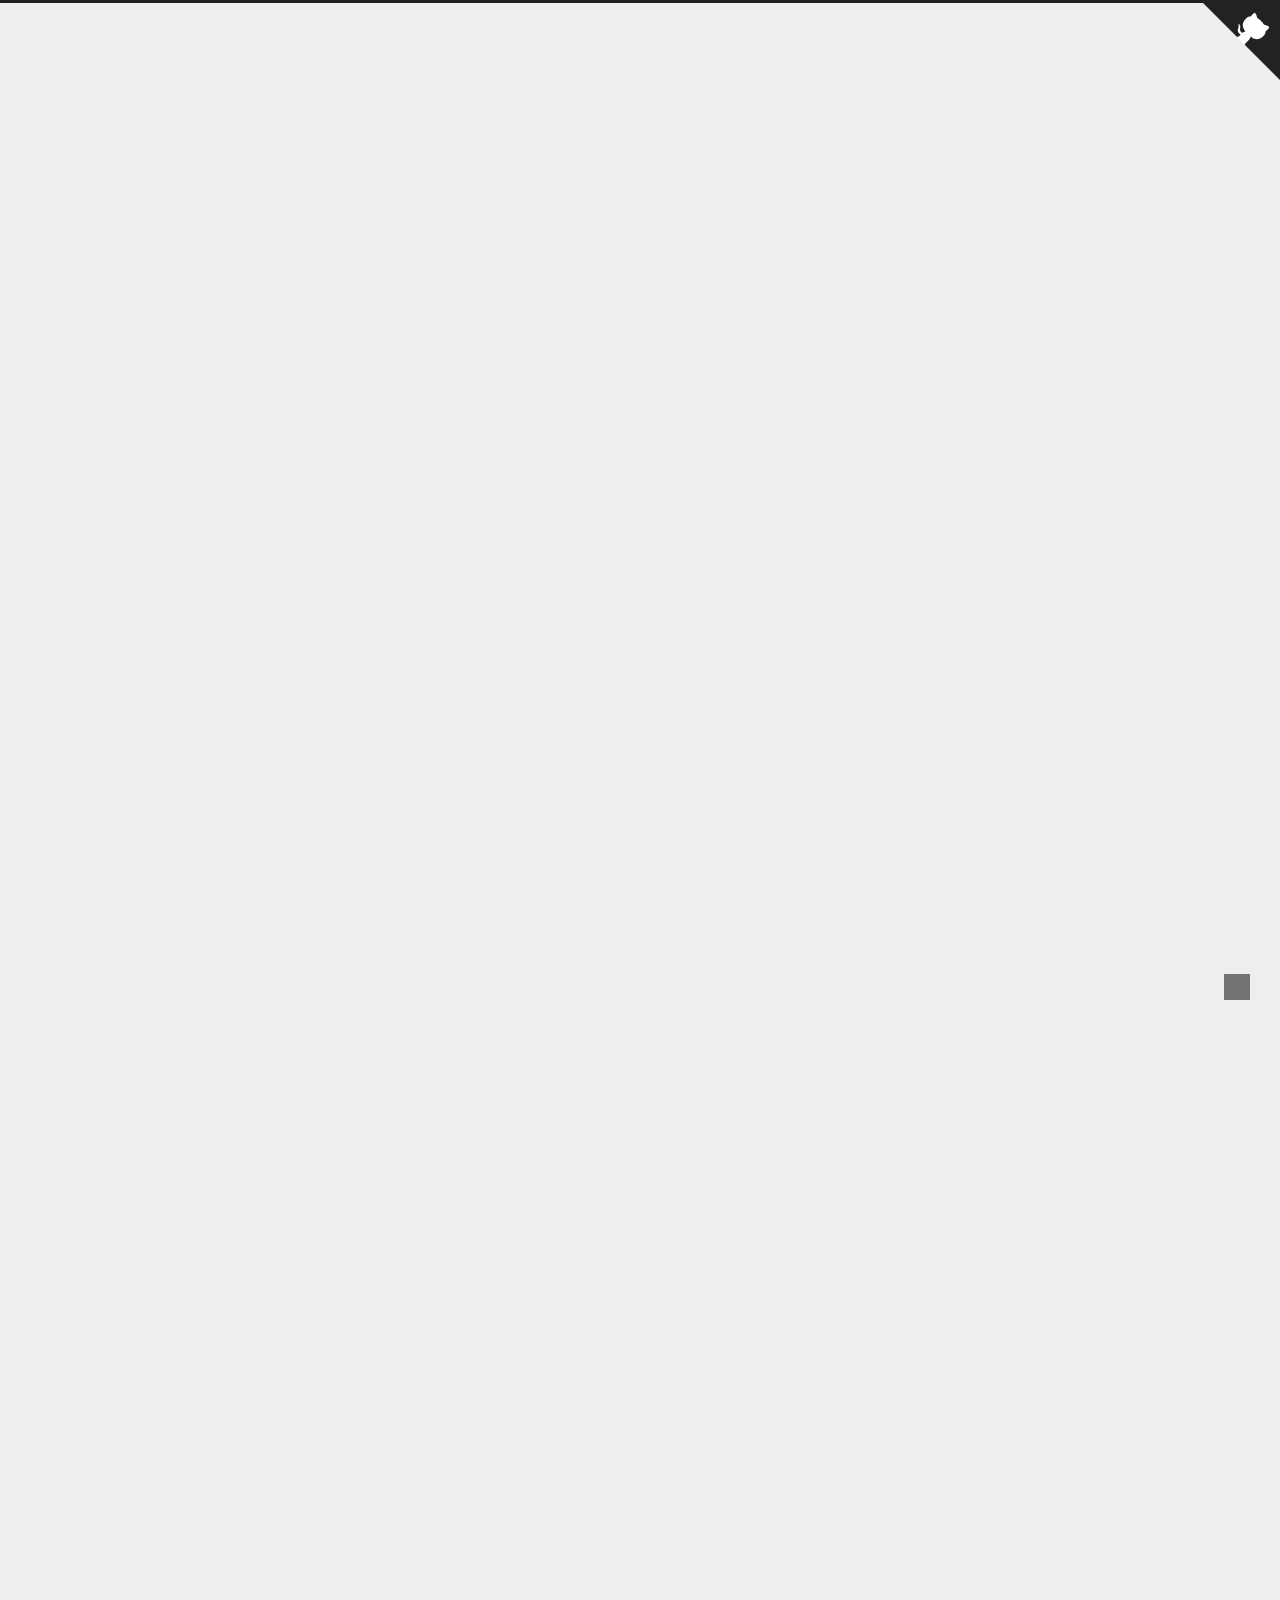
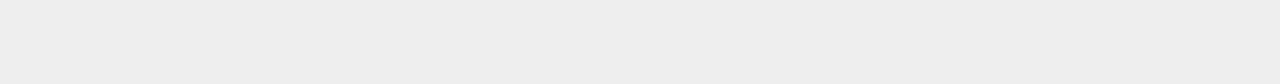
==== about/index.html @ 3e545fea "Site updated: 2023-10-02 14:33:37" ====
<!DOCTYPE html>
<html lang="zh-CN">
<head>
  <meta charset="UTF-8">
<meta name="viewport" content="width=device-width">
<meta name="theme-color" content="#222"><meta name="generator" content="Hexo 6.3.0">

  <link rel="apple-touch-icon" sizes="180x180" href="/images/apple-touch-icon-next.png">
  <link rel="icon" type="image/png" sizes="32x32" href="/images/favicon-32x32-next.png">
  <link rel="icon" type="image/png" sizes="16x16" href="/images/favicon-16x16-next.png">
  <link rel="mask-icon" href="/images/logo.svg" color="#222">

<link rel="stylesheet" href="/css/main.css">



<link rel="stylesheet" href="https://cdnjs.cloudflare.com/ajax/libs/font-awesome/6.4.0/css/all.min.css" integrity="sha256-HtsXJanqjKTc8vVQjO4YMhiqFoXkfBsjBWcX91T1jr8=" crossorigin="anonymous">
  <link rel="stylesheet" href="https://cdnjs.cloudflare.com/ajax/libs/animate.css/3.1.1/animate.min.css" integrity="sha256-PR7ttpcvz8qrF57fur/yAx1qXMFJeJFiA6pSzWi0OIE=" crossorigin="anonymous">

<script class="next-config" data-name="main" type="application/json">{"hostname":"example.com","root":"/","images":"/images","scheme":"Gemini","darkmode":false,"version":"8.18.1","exturl":false,"sidebar":{"position":"left","display":"post","padding":18,"offset":12},"copycode":{"enable":false,"style":null},"fold":{"enable":false,"height":500},"bookmark":{"enable":false,"color":"#222","save":"auto"},"mediumzoom":false,"lazyload":false,"pangu":false,"comments":{"style":"tabs","active":null,"storage":true,"lazyload":false,"nav":null},"stickytabs":false,"motion":{"enable":true,"async":false,"transition":{"menu_item":"fadeInDown","post_block":"fadeIn","post_header":"fadeInDown","post_body":"fadeInDown","coll_header":"fadeInLeft","sidebar":"fadeInUp"}},"prism":false,"i18n":{"placeholder":"搜索...","empty":"没有找到任何搜索结果：${query}","hits_time":"找到 ${hits} 个搜索结果（用时 ${time} 毫秒）","hits":"找到 ${hits} 个搜索结果"},"path":"/search.xml","localsearch":{"enable":true,"trigger":"auto","top_n_per_article":1,"unescape":false,"preload":false}}</script><script src="/js/config.js"></script>

    <meta name="description" content="&amp;emsp;被你发现了:) 关于本站简单来说就是我的个人空间。什么？想要互动，不好意思，能力不够开发不出评论功能 建立初衷闲的没事干了，建了站后，用来发在我的朋友圈。 关于本人现在使用的网络名称，wateryear(取自似水流年，个人的奇葩翻译)或者是，dreamship(表示我虽然是个懒货，但是还是一艘有梦想的小船)  一个有梦想的咸鱼！ 一个在AI领域被卷死的可怜人！ 一个能力不强的运气怪物">
<meta property="og:type" content="website">
<meta property="og:title" content="关于本站">
<meta property="og:url" content="http://example.com/about/index.html">
<meta property="og:site_name" content="dreamship">
<meta property="og:description" content="&amp;emsp;被你发现了:) 关于本站简单来说就是我的个人空间。什么？想要互动，不好意思，能力不够开发不出评论功能 建立初衷闲的没事干了，建了站后，用来发在我的朋友圈。 关于本人现在使用的网络名称，wateryear(取自似水流年，个人的奇葩翻译)或者是，dreamship(表示我虽然是个懒货，但是还是一艘有梦想的小船)  一个有梦想的咸鱼！ 一个在AI领域被卷死的可怜人！ 一个能力不强的运气怪物">
<meta property="og:locale" content="zh_CN">
<meta property="og:image" content="http://example.com/images/cat.jpg">
<meta property="article:published_time" content="2023-10-02T04:34:16.000Z">
<meta property="article:modified_time" content="2023-10-02T05:47:31.982Z">
<meta property="article:author" content="dreamship">
<meta property="article:tag" content="Cpp,Python,机器学习,深度学习,GNN,生活分享,脑洞">
<meta name="twitter:card" content="summary">
<meta name="twitter:image" content="http://example.com/images/cat.jpg">


<link rel="canonical" href="http://example.com/about/">



<script class="next-config" data-name="page" type="application/json">{"sidebar":"","isHome":false,"isPost":false,"lang":"zh-CN","comments":true,"permalink":"http://example.com/about/index.html","path":"about/index.html","title":"关于本站"}</script>

<script class="next-config" data-name="calendar" type="application/json">""</script>
<title>关于本站 | dreamship
</title>
  








  <noscript>
    <link rel="stylesheet" href="/css/noscript.css">
  </noscript>
</head>

<body itemscope itemtype="http://schema.org/WebPage" class="use-motion">
  <div class="headband"></div>

  <main class="main">
    <div class="column">
      <header class="header" itemscope itemtype="http://schema.org/WPHeader"><div class="site-brand-container">
  <div class="site-nav-toggle">
    <div class="toggle" aria-label="切换导航栏" role="button">
        <span class="toggle-line"></span>
        <span class="toggle-line"></span>
        <span class="toggle-line"></span>
    </div>
  </div>

  <div class="site-meta">

    <a href="/" class="brand" rel="start">
      <i class="logo-line"></i>
      <p class="site-title">dreamship</p>
      <i class="logo-line"></i>
    </a>
      <p class="site-subtitle" itemprop="description">浮萍漂泊本无根，天涯游子君莫问</p>
  </div>

  <div class="site-nav-right">
    <div class="toggle popup-trigger" aria-label="搜索" role="button">
        <i class="fa fa-search fa-fw fa-lg"></i>
    </div>
  </div>
</div>



<nav class="site-nav">
  <ul class="main-menu menu"><li class="menu-item menu-item-home"><a href="/" rel="section"><i class="fa fa-home fa-fw"></i>首页</a></li><li class="menu-item menu-item-about"><a href="/about/" rel="section"><i class="fa fa-user fa-fw"></i>关于</a></li><li class="menu-item menu-item-tags"><a href="/tags/" rel="section"><i class="fa fa-tags fa-fw"></i>标签</a></li><li class="menu-item menu-item-archives"><a href="/archives/" rel="section"><i class="fa fa-archive fa-fw"></i>归档</a></li>
      <li class="menu-item menu-item-search">
        <a role="button" class="popup-trigger"><i class="fa fa-search fa-fw"></i>搜索
        </a>
      </li>
  </ul>
</nav>



  <div class="search-pop-overlay">
    <div class="popup search-popup"><div class="search-header">
  <span class="search-icon">
    <i class="fa fa-search"></i>
  </span>
  <div class="search-input-container">
    <input autocomplete="off" autocapitalize="off" maxlength="80"
           placeholder="搜索..." spellcheck="false"
           type="search" class="search-input">
  </div>
  <span class="popup-btn-close" role="button">
    <i class="fa fa-times-circle"></i>
  </span>
</div>
<div class="search-result-container no-result">
  <div class="search-result-icon">
    <i class="fa fa-spinner fa-pulse fa-5x"></i>
  </div>
</div>

    </div>
  </div>

</header>
        
  
  <aside class="sidebar">

    <div class="sidebar-inner sidebar-nav-active sidebar-toc-active">
      <ul class="sidebar-nav">
        <li class="sidebar-nav-toc">
          文章目录
        </li>
        <li class="sidebar-nav-overview">
          站点概览
        </li>
      </ul>

      <div class="sidebar-panel-container">
        <!--noindex-->
        <div class="post-toc-wrap sidebar-panel">
            <div class="post-toc animated"><ol class="nav"><li class="nav-item nav-level-2"><a class="nav-link" href="#%E5%85%B3%E4%BA%8E%E6%9C%AC%E7%AB%99"><span class="nav-number">1.</span> <span class="nav-text">关于本站</span></a></li><li class="nav-item nav-level-2"><a class="nav-link" href="#%E5%BB%BA%E7%AB%8B%E5%88%9D%E8%A1%B7"><span class="nav-number">2.</span> <span class="nav-text">建立初衷</span></a></li><li class="nav-item nav-level-2"><a class="nav-link" href="#%E5%85%B3%E4%BA%8E%E6%9C%AC%E4%BA%BA"><span class="nav-number">3.</span> <span class="nav-text">关于本人</span></a></li><li class="nav-item nav-level-2"><a class="nav-link" href="#%E6%80%8E%E4%B9%88%E6%89%BE%E5%88%B0%E6%88%91%E6%9C%AC%E4%BA%BA"><span class="nav-number">4.</span> <span class="nav-text">怎么找到我本人</span></a></li><li class="nav-item nav-level-2"><a class="nav-link" href="#%E6%8A%80%E8%83%BD%E7%82%B9"><span class="nav-number">5.</span> <span class="nav-text">技能点</span></a></li><li class="nav-item nav-level-2"><a class="nav-link" href="#%E7%BC%96%E7%A8%8B%E8%83%BD%E5%8A%9B"><span class="nav-number">6.</span> <span class="nav-text">编程能力</span></a></li></ol></div>
        </div>
        <!--/noindex-->

        <div class="site-overview-wrap sidebar-panel">
          <div class="site-author animated" itemprop="author" itemscope itemtype="http://schema.org/Person">
    <img class="site-author-image" itemprop="image" alt="dreamship"
      src="/images/tortoise.jpg">
  <p class="site-author-name" itemprop="name">dreamship</p>
  <div class="site-description" itemprop="description">计算机菜狗，本科whut，硕士seu，将进行GNN方面的学习，分享自己的想法（但愿自己能坚持下去）</div>
</div>
<div class="site-state-wrap animated">
  <nav class="site-state">
      <div class="site-state-item site-state-posts">
        <a href="/archives/">
          <span class="site-state-item-count">1</span>
          <span class="site-state-item-name">日志</span>
        </a>
      </div>
  </nav>
</div>
  <div class="links-of-author animated">
      <span class="links-of-author-item">
        <a href="https://github.com/dream-ship-it" title="GitHub → https:&#x2F;&#x2F;github.com&#x2F;dream-ship-it" rel="noopener me" target="_blank"><i class="fab fa-github fa-fw"></i>GitHub</a>
      </span>
      <span class="links-of-author-item">
        <a href="mailto:yangymbest@gmail.com" title="E-Mail → mailto:yangymbest@gmail.com" rel="noopener me" target="_blank"><i class="fa fa-envelope fa-fw"></i>E-Mail</a>
      </span>
  </div>

        </div>
      </div>
    </div>

    
  </aside>


    </div>

    <div class="main-inner page posts-expand">


    
    
    
    <div class="post-block" lang="zh-CN"><header class="post-header">

<h1 class="post-title" itemprop="name headline">关于本站
</h1>

<div class="post-meta-container">
</div>

</header>

      
      
      <div class="post-body">
          <p>&emsp;被你发现了:)</p>
<h2 id="关于本站"><a href="#关于本站" class="headerlink" title="关于本站"></a>关于本站</h2><p><img src="/images/cat.jpg" alt="猫猫"><br>简单来说就是我的个人空间。<br>什么？想要互动，不好意思，能力不够开发不出评论功能</p>
<h2 id="建立初衷"><a href="#建立初衷" class="headerlink" title="建立初衷"></a>建立初衷</h2><p>闲的没事干了，建了站后，用来发在我的朋友圈。</p>
<h2 id="关于本人"><a href="#关于本人" class="headerlink" title="关于本人"></a>关于本人</h2><p>现在使用的网络名称，wateryear(取自似水流年，个人的奇葩翻译)<br>或者是，dreamship(表示我虽然是个懒货，但是还是一艘有梦想的小船)</p>
<ul>
<li>一个有梦想的咸鱼！</li>
<li>一个在AI领域被卷死的可怜人！</li>
<li>一个能力不强的运气怪物</li>
</ul>
<h2 id="怎么找到我本人"><a href="#怎么找到我本人" class="headerlink" title="怎么找到我本人"></a>怎么找到我本人</h2><p>话说，你为啥要找到我本人<br>实名上网人士。多找找几次，估计就能把我的QQ、微信和相关的社交账号扒的差不多了<br>不过不建议这么做罢了（给我留点隐私吧，球球了）</p>
<h2 id="技能点"><a href="#技能点" class="headerlink" title="技能点"></a>技能点</h2><p>羽毛球：能挥拍<br>乒乓球：可以跟你对颠球1小时<br>象棋：打遍入门新手<br>足球：高中足球队长受伤后，矮个子里挑高的，代理了</p>
<h2 id="编程能力"><a href="#编程能力" class="headerlink" title="编程能力"></a>编程能力</h2><p>正在不断提高中（潜台词：没啥编程水平）<br>企图掌握的能力：</p>
<ul>
<li>C++ (语法)</li>
<li>python 熟练神经网络工具</li>
<li>JAVA？（一入此门中）</li>
</ul>

      </div>
      
      
      
    </div>

    
    


</div>
  </main>

  <footer class="footer">
    <div class="footer-inner">

  <div class="copyright">
    &copy; 
    <span itemprop="copyrightYear">2023</span>
    <span class="with-love">
      <i class="fa fa-heart"></i>
    </span>
    <span class="author" itemprop="copyrightHolder">dreamship</span>
  </div>
<div class="wordcount">
  <span class="post-meta-item">
    <span class="post-meta-item-icon">
      <i class="fa fa-chart-line"></i>
    </span>
    <span title="站点总字数">0k</span>
  </span>
  <span class="post-meta-item">
    <span class="post-meta-item-icon">
      <i class="fa fa-coffee"></i>
    </span>
    <span title="站点阅读时长">1 分钟</span>
  </span>
</div>

    </div>
  </footer>

  
  <div class="back-to-top" role="button" aria-label="返回顶部">
    <i class="fa fa-arrow-up fa-lg"></i>
    <span>0%</span>
  </div>

  <a href="https://github.com/dream-ship-it" class="github-corner" title="在 GitHub 上关注我" aria-label="在 GitHub 上关注我" rel="noopener" target="_blank"><svg width="80" height="80" viewBox="0 0 250 250" aria-hidden="true"><path d="M0,0 L115,115 L130,115 L142,142 L250,250 L250,0 Z"></path><path d="M128.3,109.0 C113.8,99.7 119.0,89.6 119.0,89.6 C122.0,82.7 120.5,78.6 120.5,78.6 C119.2,72.0 123.4,76.3 123.4,76.3 C127.3,80.9 125.5,87.3 125.5,87.3 C122.9,97.6 130.6,101.9 134.4,103.2" fill="currentColor" style="transform-origin: 130px 106px;" class="octo-arm"></path><path d="M115.0,115.0 C114.9,115.1 118.7,116.5 119.8,115.4 L133.7,101.6 C136.9,99.2 139.9,98.4 142.2,98.6 C133.8,88.0 127.5,74.4 143.8,58.0 C148.5,53.4 154.0,51.2 159.7,51.0 C160.3,49.4 163.2,43.6 171.4,40.1 C171.4,40.1 176.1,42.5 178.8,56.2 C183.1,58.6 187.2,61.8 190.9,65.4 C194.5,69.0 197.7,73.2 200.1,77.6 C213.8,80.2 216.3,84.9 216.3,84.9 C212.7,93.1 206.9,96.0 205.4,96.6 C205.1,102.4 203.0,107.8 198.3,112.5 C181.9,128.9 168.3,122.5 157.7,114.1 C157.9,116.9 156.7,120.9 152.7,124.9 L141.0,136.5 C139.8,137.7 141.6,141.9 141.8,141.8 Z" fill="currentColor" class="octo-body"></path></svg></a>

<noscript>
  <div class="noscript-warning">Theme NexT works best with JavaScript enabled</div>
</noscript>


  
  <script src="https://cdnjs.cloudflare.com/ajax/libs/animejs/3.2.1/anime.min.js" integrity="sha256-XL2inqUJaslATFnHdJOi9GfQ60on8Wx1C2H8DYiN1xY=" crossorigin="anonymous"></script>
<script src="/js/comments.js"></script><script src="/js/utils.js"></script><script src="/js/motion.js"></script><script src="/js/next-boot.js"></script>

  <script src="https://cdnjs.cloudflare.com/ajax/libs/hexo-generator-searchdb/1.4.1/search.js" integrity="sha256-1kfA5uHPf65M5cphT2dvymhkuyHPQp5A53EGZOnOLmc=" crossorigin="anonymous"></script>
<script src="/js/third-party/search/local-search.js"></script>







  





</body>
</html>
---- css/main.css ----
:root {
  --body-bg-color: #eee;
  --content-bg-color: #fff;
  --card-bg-color: #f5f5f5;
  --text-color: #555;
  --blockquote-color: #666;
  --link-color: #555;
  --link-hover-color: #222;
  --brand-color: #fff;
  --brand-hover-color: #fff;
  --table-row-odd-bg-color: #f9f9f9;
  --table-row-hover-bg-color: #f5f5f5;
  --menu-item-bg-color: #f5f5f5;
  --theme-color: #222;
  --btn-default-bg: #fff;
  --btn-default-color: #555;
  --btn-default-border-color: #555;
  --btn-default-hover-bg: #222;
  --btn-default-hover-color: #fff;
  --btn-default-hover-border-color: #222;
  --highlight-background: #f3f3f3;
  --highlight-foreground: #444;
  --highlight-gutter-background: #e1e1e1;
  --highlight-gutter-foreground: #555;
  color-scheme: light;
}
html {
  line-height: 1.15; /* 1 */
  -webkit-text-size-adjust: 100%; /* 2 */
}
body {
  margin: 0;
}
main {
  display: block;
}
h1 {
  font-size: 2em;
  margin: 0.67em 0;
}
hr {
  box-sizing: content-box; /* 1 */
  height: 0; /* 1 */
  overflow: visible; /* 2 */
}
pre {
  font-family: monospace, monospace; /* 1 */
  font-size: 1em; /* 2 */
}
a {
  background: transparent;
}
abbr[title] {
  border-bottom: none; /* 1 */
  text-decoration: underline; /* 2 */
  text-decoration: underline dotted; /* 2 */
}
b,
strong {
  font-weight: bolder;
}
code,
kbd,
samp {
  font-family: monospace, monospace; /* 1 */
  font-size: 1em; /* 2 */
}
small {
  font-size: 80%;
}
sub,
sup {
  font-size: 75%;
  line-height: 0;
  position: relative;
  vertical-align: baseline;
}
sub {
  bottom: -0.25em;
}
sup {
  top: -0.5em;
}
img {
  border-style: none;
}
button,
input,
optgroup,
select,
textarea {
  font-family: inherit; /* 1 */
  font-size: 100%; /* 1 */
  line-height: 1.15; /* 1 */
  margin: 0; /* 2 */
}
button,
input {
/* 1 */
  overflow: visible;
}
button,
select {
/* 1 */
  text-transform: none;
}
button,
[type='button'],
[type='reset'],
[type='submit'] {
  -webkit-appearance: button;
}
button::-moz-focus-inner,
[type='button']::-moz-focus-inner,
[type='reset']::-moz-focus-inner,
[type='submit']::-moz-focus-inner {
  border-style: none;
  padding: 0;
}
button:-moz-focusring,
[type='button']:-moz-focusring,
[type='reset']:-moz-focusring,
[type='submit']:-moz-focusring {
  outline: 1px dotted ButtonText;
}
fieldset {
  padding: 0.35em 0.75em 0.625em;
}
legend {
  box-sizing: border-box; /* 1 */
  color: inherit; /* 2 */
  display: table; /* 1 */
  max-width: 100%; /* 1 */
  padding: 0; /* 3 */
  white-space: normal; /* 1 */
}
progress {
  vertical-align: baseline;
}
textarea {
  overflow: auto;
}
[type='checkbox'],
[type='radio'] {
  box-sizing: border-box; /* 1 */
  padding: 0; /* 2 */
}
[type='number']::-webkit-inner-spin-button,
[type='number']::-webkit-outer-spin-button {
  height: auto;
}
[type='search'] {
  outline-offset: -2px; /* 2 */
  -webkit-appearance: textfield; /* 1 */
}
[type='search']::-webkit-search-decoration {
  -webkit-appearance: none;
}
::-webkit-file-upload-button {
  font: inherit; /* 2 */
  -webkit-appearance: button; /* 1 */
}
details {
  display: block;
}
summary {
  display: list-item;
}
template {
  display: none;
}
[hidden] {
  display: none;
}
::selection {
  background: #262a30;
  color: #eee;
}
html,
body {
  height: 100%;
}
body {
  background: var(--body-bg-color);
  box-sizing: border-box;
  color: var(--text-color);
  font-family: Lato, 'PingFang SC', 'Microsoft YaHei', sans-serif;
  font-size: 1em;
  line-height: 2;
  min-height: 100%;
  position: relative;
  transition: padding 0.2s ease-in-out;
}
h1,
h2,
h3,
h4,
h5,
h6 {
  font-family: Lato, 'PingFang SC', 'Microsoft YaHei', sans-serif;
  font-weight: bold;
  line-height: 1.5;
  margin: 30px 0 15px;
}
h1 {
  font-size: 1.5em;
}
h2 {
  font-size: 1.375em;
}
h3 {
  font-size: 1.25em;
}
h4 {
  font-size: 1.125em;
}
h5 {
  font-size: 1em;
}
h6 {
  font-size: 0.875em;
}
p {
  margin: 0 0 20px;
}
a {
  border-bottom: 1px solid #999;
  color: var(--link-color);
  cursor: pointer;
  outline: 0;
  text-decoration: none;
  overflow-wrap: break-word;
}
a:hover {
  border-bottom-color: var(--link-hover-color);
  color: var(--link-hover-color);
}
iframe,
img,
video,
embed {
  display: block;
  margin-left: auto;
  margin-right: auto;
  max-width: 100%;
}
hr {
  background-image: repeating-linear-gradient(-45deg, #ddd, #ddd 4px, transparent 4px, transparent 8px);
  border: 0;
  height: 3px;
  margin: 40px 0;
}
blockquote {
  border-left: 4px solid #ddd;
  color: var(--blockquote-color);
  margin: 0;
  padding: 0 15px;
}
blockquote cite::before {
  content: '-';
  padding: 0 5px;
}
dt {
  font-weight: bold;
}
dd {
  margin: 0;
  padding: 0;
}
.table-container {
  overflow: auto;
}
table {
  border-collapse: collapse;
  border-spacing: 0;
  font-size: 0.875em;
  margin: 0 0 20px;
  width: 100%;
}
tbody tr:nth-of-type(odd) {
  background: var(--table-row-odd-bg-color);
}
tbody tr:hover {
  background: var(--table-row-hover-bg-color);
}
caption,
th,
td {
  padding: 8px;
}
th,
td {
  border: 1px solid #ddd;
  border-bottom: 3px solid #ddd;
}
th {
  font-weight: 700;
  padding-bottom: 10px;
}
td {
  border-bottom-width: 1px;
}
.btn {
  background: var(--btn-default-bg);
  border: 2px solid var(--btn-default-border-color);
  border-radius: 2px;
  color: var(--btn-default-color);
  display: inline-block;
  font-size: 0.875em;
  line-height: 2;
  padding: 0 20px;
  transition: background-color 0.2s ease-in-out;
}
.btn:hover {
  background: var(--btn-default-hover-bg);
  border-color: var(--btn-default-hover-border-color);
  color: var(--btn-default-hover-color);
}
.btn + .btn {
  margin: 0 0 8px 8px;
}
.btn .fa-fw {
  text-align: left;
  width: 1.285714285714286em;
}
.toggle {
  line-height: 0;
}
.toggle .toggle-line {
  background: #fff;
  display: block;
  height: 2px;
  left: 0;
  position: relative;
  top: 0;
  transition: all 0.4s;
  width: 100%;
}
.toggle .toggle-line:first-child {
  margin-top: 1px;
}
.toggle .toggle-line:not(:first-child) {
  margin-top: 4px;
}
.toggle.toggle-arrow :first-child {
  left: 50%;
  top: 2px;
  transform: rotate(45deg);
  width: 50%;
}
.toggle.toggle-arrow :last-child {
  left: 50%;
  top: -2px;
  transform: rotate(-45deg);
  width: 50%;
}
.toggle.toggle-close :nth-child(2) {
  opacity: 0;
}
.toggle.toggle-close :first-child {
  top: 6px;
  transform: rotate(45deg);
}
.toggle.toggle-close :last-child {
  top: -6px;
  transform: rotate(-45deg);
}
/**
 * prism.js default theme for JavaScript, CSS and HTML
 * Based on dabblet (http://dabblet.com)
 * @author Lea Verou
 */

code[class*="language-"],
pre[class*="language-"] {
	color: black;
	background: none;
	text-shadow: 0 1px white;
	font-family: Consolas, Monaco, 'Andale Mono', 'Ubuntu Mono', monospace;
	font-size: 1em;
	text-align: left;
	white-space: pre;
	word-spacing: normal;
	word-break: normal;
	word-wrap: normal;
	line-height: 1.5;

	-moz-tab-size: 4;
	-o-tab-size: 4;
	tab-size: 4;

	-webkit-hyphens: none;
	-moz-hyphens: none;
	-ms-hyphens: none;
	hyphens: none;
}

pre[class*="language-"]::-moz-selection, pre[class*="language-"] ::-moz-selection,
code[class*="language-"]::-moz-selection, code[class*="language-"] ::-moz-selection {
	text-shadow: none;
	background: #b3d4fc;
}

pre[class*="language-"]::selection, pre[class*="language-"] ::selection,
code[class*="language-"]::selection, code[class*="language-"] ::selection {
	text-shadow: none;
	background: #b3d4fc;
}

@media print {
	code[class*="language-"],
	pre[class*="language-"] {
		text-shadow: none;
	}
}

/* Code blocks */
pre[class*="language-"] {
	padding: 1em;
	margin: .5em 0;
	overflow: auto;
}

:not(pre) > code[class*="language-"],
pre[class*="language-"] {
	background: #f5f2f0;
}

/* Inline code */
:not(pre) > code[class*="language-"] {
	padding: .1em;
	border-radius: .3em;
	white-space: normal;
}

.token.comment,
.token.prolog,
.token.doctype,
.token.cdata {
	color: slategray;
}

.token.punctuation {
	color: #999;
}

.token.namespace {
	opacity: .7;
}

.token.property,
.token.tag,
.token.boolean,
.token.number,
.token.constant,
.token.symbol,
.token.deleted {
	color: #905;
}

.token.selector,
.token.attr-name,
.token.string,
.token.char,
.token.builtin,
.token.inserted {
	color: #690;
}

.token.operator,
.token.entity,
.token.url,
.language-css .token.string,
.style .token.string {
	color: #9a6e3a;
	/* This background color was intended by the author of this theme. */
	background: hsla(0, 0%, 100%, .5);
}

.token.atrule,
.token.attr-value,
.token.keyword {
	color: #07a;
}

.token.function,
.token.class-name {
	color: #DD4A68;
}

.token.regex,
.token.important,
.token.variable {
	color: #e90;
}

.token.important,
.token.bold {
	font-weight: bold;
}
.token.italic {
	font-style: italic;
}

.token.entity {
	cursor: help;
}

pre[class*="language-"].line-numbers {
	position: relative;
	padding-left: 3.8em;
	counter-reset: linenumber;
}

pre[class*="language-"].line-numbers > code {
	position: relative;
	white-space: inherit;
}

.line-numbers .line-numbers-rows {
	position: absolute;
	pointer-events: none;
	top: 0;
	font-size: 100%;
	left: -3.8em;
	width: 3em; /* works for line-numbers below 1000 lines */
	letter-spacing: -1px;
	border-right: 1px solid #999;

	-webkit-user-select: none;
	-moz-user-select: none;
	-ms-user-select: none;
	user-select: none;

}

	.line-numbers-rows > span {
		display: block;
		counter-increment: linenumber;
	}

		.line-numbers-rows > span:before {
			content: counter(linenumber);
			color: #999;
			display: block;
			padding-right: 0.8em;
			text-align: right;
		}

code,
kbd,
figure.highlight,
pre {
  background: var(--highlight-background);
  color: var(--highlight-foreground);
}
figure.highlight,
pre {
  line-height: 1.6;
  margin: 0 auto 20px;
}
figure.highlight figcaption,
pre .caption,
pre figcaption {
  background: var(--highlight-gutter-background);
  color: var(--highlight-foreground);
  display: flow-root;
  font-size: 0.875em;
  line-height: 1.2;
  padding: 0.5em;
}
figure.highlight figcaption a,
pre .caption a,
pre figcaption a {
  color: var(--highlight-foreground);
  float: right;
}
figure.highlight figcaption a:hover,
pre .caption a:hover,
pre figcaption a:hover {
  border-bottom-color: var(--highlight-foreground);
}
pre,
code {
  font-family: consolas, Menlo, monospace, 'PingFang SC', 'Microsoft YaHei';
}
code {
  border-radius: 3px;
  font-size: 0.875em;
  padding: 2px 4px;
  overflow-wrap: break-word;
}
kbd {
  border: 2px solid #ccc;
  border-radius: 0.2em;
  box-shadow: 0.1em 0.1em 0.2em rgba(0,0,0,0.1);
  font-family: inherit;
  padding: 0.1em 0.3em;
  white-space: nowrap;
}
figure.highlight {
  overflow: auto;
  position: relative;
}
figure.highlight pre {
  border: 0;
  margin: 0;
  padding: 10px 0;
}
figure.highlight table {
  border: 0;
  margin: 0;
  width: auto;
}
figure.highlight td {
  border: 0;
  padding: 0;
}
figure.highlight .gutter {
  -moz-user-select: none;
  -ms-user-select: none;
  -webkit-user-select: none;
  user-select: none;
}
figure.highlight .gutter pre {
  background: var(--highlight-gutter-background);
  color: var(--highlight-gutter-foreground);
  padding-left: 10px;
  padding-right: 10px;
  text-align: right;
}
figure.highlight .code pre {
  padding-left: 10px;
  width: 100%;
}
figure.highlight .marked {
  background: rgba(0,0,0,0.3);
}
pre .caption,
pre figcaption {
  margin-bottom: 10px;
}
.gist table {
  width: auto;
}
.gist table td {
  border: 0;
}
pre {
  overflow: auto;
  padding: 10px;
}
pre code {
  background: none;
  padding: 0;
  text-shadow: none;
}
.blockquote-center {
  border-left: 0;
  margin: 40px 0;
  padding: 0;
  position: relative;
  text-align: center;
}
.blockquote-center::before,
.blockquote-center::after {
  left: 0;
  line-height: 1;
  opacity: 0.6;
  position: absolute;
  width: 100%;
}
.blockquote-center::before {
  border-top: 1px solid #ccc;
  text-align: left;
  top: -20px;
  content: '\f10d';
  font-family: 'Font Awesome 6 Free';
  font-weight: 900;
}
.blockquote-center::after {
  border-bottom: 1px solid #ccc;
  bottom: -20px;
  text-align: right;
  content: '\f10e';
  font-family: 'Font Awesome 6 Free';
  font-weight: 900;
}
.blockquote-center p,
.blockquote-center div {
  text-align: center;
}
.group-picture {
  margin-bottom: 20px;
}
.group-picture .group-picture-row {
  display: flex;
  gap: 3px;
  margin-bottom: 3px;
}
.group-picture .group-picture-column {
  flex: 1;
}
.group-picture .group-picture-column img {
  height: 100%;
  margin: 0;
  object-fit: cover;
  width: 100%;
}
.post-body .label {
  color: #555;
  padding: 0 2px;
}
.post-body .label.default {
  background: #f0f0f0;
}
.post-body .label.primary {
  background: #efe6f7;
}
.post-body .label.info {
  background: #e5f2f8;
}
.post-body .label.success {
  background: #e7f4e9;
}
.post-body .label.warning {
  background: #fcf6e1;
}
.post-body .label.danger {
  background: #fae8eb;
}
.post-body .link-grid {
  display: grid;
  grid-gap: 1.5rem;
  gap: 1.5rem;
  grid-template-columns: 1fr 1fr;
  margin-bottom: 20px;
  padding: 1rem;
}
@media (max-width: 767px) {
  .post-body .link-grid {
    grid-template-columns: 1fr;
  }
}
.post-body .link-grid .link-grid-container {
  border: solid #ddd;
  box-shadow: 1rem 1rem 0.5rem rgba(0,0,0,0.5);
  min-height: 5rem;
  min-width: 0;
  padding: 0.5rem;
  position: relative;
  transition: background 0.3s;
}
.post-body .link-grid .link-grid-container:hover {
  animation: next-shake 0.5s;
  background: var(--card-bg-color);
}
.post-body .link-grid .link-grid-container:active {
  box-shadow: 0.5rem 0.5rem 0.25rem rgba(0,0,0,0.5);
  transform: translate(0.2rem, 0.2rem);
}
.post-body .link-grid .link-grid-container .link-grid-image {
  border: 1px solid #ddd;
  border-radius: 50%;
  box-sizing: border-box;
  height: 5rem;
  padding: 3px;
  position: absolute;
  width: 5rem;
}
.post-body .link-grid .link-grid-container p {
  margin: 0 1rem 0 6rem;
}
.post-body .link-grid .link-grid-container p:first-of-type {
  font-size: 1.2em;
}
.post-body .link-grid .link-grid-container p:last-of-type {
  font-size: 0.8em;
  line-height: 1.3rem;
  opacity: 0.7;
}
.post-body .link-grid .link-grid-container a {
  border: 0;
  height: 100%;
  left: 0;
  position: absolute;
  top: 0;
  width: 100%;
}
@keyframes next-shake {
  0% {
    transform: translate(1pt, 1pt) rotate(0deg);
  }
  10% {
    transform: translate(-1pt, -2pt) rotate(-1deg);
  }
  20% {
    transform: translate(-3pt, 0pt) rotate(1deg);
  }
  30% {
    transform: translate(3pt, 2pt) rotate(0deg);
  }
  40% {
    transform: translate(1pt, -1pt) rotate(1deg);
  }
  50% {
    transform: translate(-1pt, 2pt) rotate(-1deg);
  }
  60% {
    transform: translate(-3pt, 1pt) rotate(0deg);
  }
  70% {
    transform: translate(3pt, 1pt) rotate(-1deg);
  }
  80% {
    transform: translate(-1pt, -1pt) rotate(1deg);
  }
  90% {
    transform: translate(1pt, 2pt) rotate(0deg);
  }
  100% {
    transform: translate(1pt, -2pt) rotate(-1deg);
  }
}
.post-body .note {
  border-radius: 3px;
  margin-bottom: 20px;
  padding: 1em;
  position: relative;
  border: 1px solid #eee;
  border-left-width: 5px;
}
.post-body .note summary {
  cursor: pointer;
  outline: 0;
}
.post-body .note summary p {
  display: inline;
}
.post-body .note h2,
.post-body .note h3,
.post-body .note h4,
.post-body .note h5,
.post-body .note h6 {
  border-bottom: initial;
  margin: 0;
  padding-top: 0;
}
.post-body .note :first-child {
  margin-top: 0;
}
.post-body .note :last-child {
  margin-bottom: 0;
}
.post-body .note.default {
  border-left-color: #777;
}
.post-body .note.default h2,
.post-body .note.default h3,
.post-body .note.default h4,
.post-body .note.default h5,
.post-body .note.default h6 {
  color: #777;
}
.post-body .note.primary {
  border-left-color: #6f42c1;
}
.post-body .note.primary h2,
.post-body .note.primary h3,
.post-body .note.primary h4,
.post-body .note.primary h5,
.post-body .note.primary h6 {
  color: #6f42c1;
}
.post-body .note.info {
  border-left-color: #428bca;
}
.post-body .note.info h2,
.post-body .note.info h3,
.post-body .note.info h4,
.post-body .note.info h5,
.post-body .note.info h6 {
  color: #428bca;
}
.post-body .note.success {
  border-left-color: #5cb85c;
}
.post-body .note.success h2,
.post-body .note.success h3,
.post-body .note.success h4,
.post-body .note.success h5,
.post-body .note.success h6 {
  color: #5cb85c;
}
.post-body .note.warning {
  border-left-color: #f0ad4e;
}
.post-body .note.warning h2,
.post-body .note.warning h3,
.post-body .note.warning h4,
.post-body .note.warning h5,
.post-body .note.warning h6 {
  color: #f0ad4e;
}
.post-body .note.danger {
  border-left-color: #d9534f;
}
.post-body .note.danger h2,
.post-body .note.danger h3,
.post-body .note.danger h4,
.post-body .note.danger h5,
.post-body .note.danger h6 {
  color: #d9534f;
}
.post-body .tabs {
  margin-bottom: 20px;
}
.post-body .tabs,
.tabs-comment {
  padding-top: 10px;
}
.post-body .tabs ul.nav-tabs,
.tabs-comment ul.nav-tabs {
  background: var(--content-bg-color);
  display: flex;
  display: flex;
  flex-wrap: wrap;
  justify-content: center;
  margin: 0;
  padding: 0;
  position: -webkit-sticky;
  position: sticky;
  top: 0;
  z-index: 5;
}
@media (max-width: 413px) {
  .post-body .tabs ul.nav-tabs,
  .tabs-comment ul.nav-tabs {
    display: block;
    margin-bottom: 5px;
  }
}
.post-body .tabs ul.nav-tabs li.tab,
.tabs-comment ul.nav-tabs li.tab {
  border-bottom: 1px solid #ddd;
  border-left: 1px solid transparent;
  border-right: 1px solid transparent;
  border-radius: 0 0 0 0;
  border-top: 3px solid transparent;
  flex-grow: 1;
  list-style-type: none;
}
@media (max-width: 413px) {
  .post-body .tabs ul.nav-tabs li.tab,
  .tabs-comment ul.nav-tabs li.tab {
    border-bottom: 1px solid transparent;
    border-left: 3px solid transparent;
    border-right: 1px solid transparent;
    border-top: 1px solid transparent;
  }
}
@media (max-width: 413px) {
  .post-body .tabs ul.nav-tabs li.tab,
  .tabs-comment ul.nav-tabs li.tab {
    border-radius: 0;
  }
}
.post-body .tabs ul.nav-tabs li.tab a,
.tabs-comment ul.nav-tabs li.tab a {
  border-bottom: initial;
  display: block;
  line-height: 1.8;
  padding: 0.25em 0.75em;
  text-align: center;
  transition: all 0.2s ease-out;
}
.post-body .tabs ul.nav-tabs li.tab a i[class^='fa'],
.tabs-comment ul.nav-tabs li.tab a i[class^='fa'] {
  width: 1.285714285714286em;
}
.post-body .tabs ul.nav-tabs li.tab.active,
.tabs-comment ul.nav-tabs li.tab.active {
  border-bottom-color: transparent;
  border-left-color: #ddd;
  border-right-color: #ddd;
  border-top-color: #fc6423;
}
@media (max-width: 413px) {
  .post-body .tabs ul.nav-tabs li.tab.active,
  .tabs-comment ul.nav-tabs li.tab.active {
    border-bottom-color: #ddd;
    border-left-color: #fc6423;
    border-right-color: #ddd;
    border-top-color: #ddd;
  }
}
.post-body .tabs ul.nav-tabs li.tab.active a,
.tabs-comment ul.nav-tabs li.tab.active a {
  cursor: default;
}
.post-body .tabs .tab-content,
.tabs-comment .tab-content {
  border: 1px solid #ddd;
  border-radius: 0 0 0 0;
  border-top-color: transparent;
}
@media (max-width: 413px) {
  .post-body .tabs .tab-content,
  .tabs-comment .tab-content {
    border-radius: 0;
    border-top-color: #ddd;
  }
}
.post-body .tabs .tab-content .tab-pane,
.tabs-comment .tab-content .tab-pane {
  padding: 20px 20px 0;
}
.post-body .tabs .tab-content .tab-pane:not(.active),
.tabs-comment .tab-content .tab-pane:not(.active) {
  display: none;
}
.pagination .prev,
.pagination .next,
.pagination .page-number,
.pagination .space {
  display: inline-block;
  margin: -1px 10px 0;
  padding: 0 10px;
}
@media (max-width: 767px) {
  .pagination .prev,
  .pagination .next,
  .pagination .page-number,
  .pagination .space {
    margin: 0 5px;
  }
}
.pagination .page-number.current {
  background: #ccc;
  border-color: #ccc;
  color: var(--content-bg-color);
}
.pagination {
  border-top: 1px solid #eee;
  margin: 120px 0 0;
  text-align: center;
}
.pagination .prev,
.pagination .next,
.pagination .page-number {
  border-bottom: 0;
  border-top: 1px solid #eee;
  transition: border-color 0.2s ease-in-out;
}
.pagination .prev:hover,
.pagination .next:hover,
.pagination .page-number:hover {
  border-top-color: var(--link-hover-color);
}
@media (max-width: 767px) {
  .pagination {
    border-top: 0;
  }
  .pagination .prev,
  .pagination .next,
  .pagination .page-number {
    border-bottom: 1px solid #eee;
    border-top: 0;
  }
  .pagination .prev:hover,
  .pagination .next:hover,
  .pagination .page-number:hover {
    border-bottom-color: var(--link-hover-color);
  }
}
.pagination .space {
  margin: 0;
  padding: 0;
}
.comments {
  margin-top: 60px;
  overflow: hidden;
}
.comment-button-group {
  display: flex;
  display: flex;
  flex-wrap: wrap;
  justify-content: center;
  justify-content: center;
  margin: 1em 0;
}
.comment-button-group .comment-button {
  margin: 0.1em 0.2em;
}
.comment-button-group .comment-button.active {
  background: var(--btn-default-hover-bg);
  border-color: var(--btn-default-hover-border-color);
  color: var(--btn-default-hover-color);
}
.comment-position {
  display: none;
}
.comment-position.active {
  display: block;
}
.tabs-comment {
  margin-top: 4em;
  padding-top: 0;
}
.tabs-comment .comments {
  margin-top: 0;
  padding-top: 0;
}
.headband {
  background: var(--theme-color);
  height: 3px;
}
@media (max-width: 991px) {
  .headband {
    display: none;
  }
}
.site-brand-container {
  display: flex;
  flex-shrink: 0;
  padding: 0 10px;
}
.use-motion .column,
.use-motion .site-brand-container .toggle {
  opacity: 0;
}
.site-meta {
  flex-grow: 1;
  text-align: center;
}
@media (max-width: 767px) {
  .site-meta {
    text-align: center;
  }
}
.custom-logo-image {
  margin-top: 20px;
}
@media (max-width: 991px) {
  .custom-logo-image {
    display: none;
  }
}
.brand {
  border-bottom: 0;
  color: var(--brand-color);
  display: inline-block;
  padding: 0;
}
.brand:hover {
  color: var(--brand-hover-color);
}
.site-title {
  font-family: Lato, 'PingFang SC', 'Microsoft YaHei', sans-serif;
  font-size: 1.375em;
  font-weight: normal;
  line-height: 1.5;
  margin: 0;
}
.site-subtitle {
  color: #ddd;
  font-size: 0.8125em;
  margin: 10px 10px 0;
}
.use-motion .site-title,
.use-motion .site-subtitle,
.use-motion .custom-logo-image {
  opacity: 0;
  position: relative;
  top: -10px;
}
.site-nav-toggle,
.site-nav-right {
  display: none;
}
@media (max-width: 767px) {
  .site-nav-toggle,
  .site-nav-right {
    display: flex;
    flex-direction: column;
    justify-content: center;
  }
}
.site-nav-toggle .toggle,
.site-nav-right .toggle {
  color: var(--text-color);
  padding: 10px;
  width: 22px;
}
.site-nav-toggle .toggle .toggle-line,
.site-nav-right .toggle .toggle-line {
  background: var(--text-color);
  border-radius: 1px;
}
@media (max-width: 767px) {
  .site-nav {
    --scroll-height: 0;
    height: 0;
    overflow: hidden;
    transition: 0.2s ease-in-out;
    transition-property: height, visibility;
    visibility: hidden;
  }
  body:not(.site-nav-on) .site-nav .animated {
    animation: none;
  }
  body.site-nav-on .site-nav {
    height: var(--scroll-height);
    visibility: unset;
  }
}
.menu {
  margin: 0;
  padding: 1em 0;
  text-align: center;
}
.menu-item {
  display: inline-block;
  list-style: none;
  margin: 0 10px;
}
@media (max-width: 767px) {
  .menu-item {
    display: block;
    margin-top: 10px;
  }
  .menu-item.menu-item-search {
    display: none;
  }
}
.menu-item a {
  border-bottom: 0;
  display: block;
  font-size: 0.8125em;
  transition: border-color 0.2s ease-in-out;
}
.menu-item a:hover,
.menu-item a.menu-item-active {
  background: var(--menu-item-bg-color);
}
.menu-item i[class^='fa'] {
  margin-right: 8px;
}
.menu-item .badge {
  display: inline-block;
  font-weight: bold;
  line-height: 1;
  margin-left: 0.35em;
  margin-top: 0.35em;
  text-align: center;
  white-space: nowrap;
}
@media (max-width: 767px) {
  .menu-item .badge {
    float: right;
    margin-left: 0;
  }
}
.use-motion .menu-item {
  visibility: hidden;
}
.github-corner :hover .octo-arm {
  animation: octocat-wave 560ms ease-in-out;
}
.github-corner svg {
  color: #fff;
  fill: var(--theme-color);
  position: absolute;
  right: 0;
  top: 0;
  z-index: 5;
}
@media (max-width: 991px) {
  .github-corner {
    display: none;
  }
  .github-corner svg {
    color: var(--theme-color);
    fill: #fff;
  }
  .github-corner .github-corner:hover .octo-arm {
    animation: none;
  }
  .github-corner .github-corner .octo-arm {
    animation: octocat-wave 560ms ease-in-out;
  }
}
@keyframes octocat-wave {
  0%, 100% {
    transform: rotate(0);
  }
  20%, 60% {
    transform: rotate(-25deg);
  }
  40%, 80% {
    transform: rotate(10deg);
  }
}
.sidebar-inner {
  color: #999;
  padding: 18px 10px;
  text-align: center;
  display: flex;
  flex-direction: column;
  justify-content: center;
}
.cc-license .cc-opacity {
  border-bottom: 0;
  opacity: 0.7;
}
.cc-license .cc-opacity:hover {
  opacity: 0.9;
}
.cc-license img {
  display: inline-block;
}
.site-author-image {
  border: 1px solid #eee;
  max-width: 120px;
  padding: 2px;
}
.site-author-name {
  color: var(--text-color);
  font-weight: 600;
  margin: 0;
}
.site-description {
  color: #999;
  font-size: 0.8125em;
  margin-top: 0;
}
.links-of-author a {
  font-size: 0.8125em;
}
.links-of-author i[class^='fa'] {
  margin-right: 2px;
}
.sidebar .sidebar-button:not(:first-child) {
  margin-top: 15px;
}
.sidebar .sidebar-button button {
  background: transparent;
  color: #fc6423;
  cursor: pointer;
  line-height: 2;
  padding: 0 15px;
  border: 1px solid #fc6423;
  border-radius: 4px;
}
.sidebar .sidebar-button button:hover {
  background: #fc6423;
  color: #fff;
}
.sidebar .sidebar-button button i[class^='fa'] {
  margin-right: 5px;
}
.links-of-blogroll {
  font-size: 0.8125em;
}
.links-of-blogroll-title {
  font-size: 0.875em;
  font-weight: 600;
}
.links-of-blogroll-list {
  list-style: none;
  margin: 0;
  padding: 0;
}
.sidebar-nav {
  font-size: 0.875em;
  height: 0;
  margin: 0;
  overflow: hidden;
  padding-left: 0;
  pointer-events: none;
  transition: 0.2s ease-in-out;
  transition-property: height, visibility;
  visibility: hidden;
}
.sidebar-nav-active .sidebar-nav {
  height: calc(2em + 1px);
  pointer-events: unset;
  visibility: unset;
}
.sidebar-nav li {
  border-bottom: 1px solid transparent;
  color: var(--text-color);
  cursor: pointer;
  display: inline-block;
  transition: 0.2s ease-in-out;
  transition-property: border-bottom-color, color;
}
.sidebar-nav li.sidebar-nav-overview {
  margin-left: 10px;
}
.sidebar-nav li:hover {
  color: #fc6423;
}
.sidebar-toc-active .sidebar-nav-toc,
.sidebar-overview-active .sidebar-nav-overview {
  border-bottom-color: #fc6423;
  color: #fc6423;
  transition-delay: 0.2s;
}
.sidebar-toc-active .sidebar-nav-toc:hover,
.sidebar-overview-active .sidebar-nav-overview:hover {
  color: #fc6423;
}
.sidebar-panel-container {
  align-items: start;
  display: grid;
  flex: 1;
  overflow-x: hidden;
  overflow-y: auto;
  padding-top: 0;
  transition: padding-top 0.2s ease-in-out;
}
.sidebar-nav-active .sidebar-panel-container {
  padding-top: 20px;
}
.sidebar-panel {
  animation: deactivate-sidebar-panel 0.2s ease-in-out;
  grid-area: 1/1;
  height: 0;
  opacity: 0;
  overflow: hidden;
  pointer-events: none;
  transform: translateY(0);
  transition: 0.2s ease-in-out;
  transition-delay: 0s;
  transition-property: opacity, transform, visibility;
  visibility: hidden;
}
.sidebar-nav-active .sidebar-panel,
.sidebar-overview-active .sidebar-panel.post-toc-wrap {
  transform: translateY(-20px);
}
.sidebar-overview-active:not(.sidebar-nav-active) .sidebar-panel.post-toc-wrap {
  transition-delay: 0s, 0.2s, 0s;
}
.sidebar-overview-active .sidebar-panel.site-overview-wrap,
.sidebar-toc-active .sidebar-panel.post-toc-wrap {
  animation-name: activate-sidebar-panel;
  height: auto;
  opacity: 1;
  pointer-events: unset;
  transform: translateY(0);
  transition-delay: 0.2s, 0.2s, 0s;
  visibility: unset;
}
.sidebar-panel.site-overview-wrap {
  display: flex;
  flex-direction: column;
  justify-content: center;
  gap: 10px;
  justify-content: flex-start;
}
@keyframes deactivate-sidebar-panel {
  from {
    height: var(--inactive-panel-height, 0);
  }
  to {
    height: var(--active-panel-height, 0);
  }
}
@keyframes activate-sidebar-panel {
  from {
    height: var(--inactive-panel-height, auto);
  }
  to {
    height: var(--active-panel-height, auto);
  }
}
.sidebar-toggle {
  bottom: 61px;
  height: 16px;
  padding: 5px;
  width: 16px;
  background: #222;
  cursor: pointer;
  opacity: 0.6;
  position: fixed;
  z-index: 30;
  right: 30px;
}
@media (max-width: 991px) {
  .sidebar-toggle {
    right: 20px;
  }
}
.sidebar-toggle:hover {
  opacity: 0.8;
}
@media (max-width: 991px) {
  .sidebar-toggle {
    opacity: 0.8;
  }
}
.sidebar-toggle:hover .toggle-line {
  background: #fc6423;
}
@media (any-hover: hover) {
  body:not(.sidebar-active) .sidebar-toggle:hover :first-child {
    left: 50%;
    top: 2px;
    transform: rotate(45deg);
    width: 50%;
  }
  body:not(.sidebar-active) .sidebar-toggle:hover :last-child {
    left: 50%;
    top: -2px;
    transform: rotate(-45deg);
    width: 50%;
  }
}
.sidebar-active .sidebar-toggle :nth-child(2) {
  opacity: 0;
}
.sidebar-active .sidebar-toggle :first-child {
  top: 6px;
  transform: rotate(45deg);
}
.sidebar-active .sidebar-toggle :last-child {
  top: -6px;
  transform: rotate(-45deg);
}
.post-toc {
  font-size: 0.875em;
}
.post-toc ol {
  list-style: none;
  margin: 0;
  padding: 0 2px 0 10px;
  text-align: left;
}
.post-toc ol > :last-child {
  margin-bottom: 5px;
}
.post-toc ol > ol {
  padding-left: 0;
}
.post-toc ol a {
  transition: all 0.2s ease-in-out;
}
.post-toc .nav-item {
  line-height: 1.8;
  overflow: hidden;
  text-overflow: ellipsis;
  white-space: nowrap;
}
.post-toc .nav .nav-child {
  --height: 0;
  height: 0;
  opacity: 0;
  overflow: hidden;
  transition-property: height, opacity, visibility;
  transition: 0.2s ease-in-out;
  visibility: hidden;
}
.post-toc .nav .active > .nav-child {
  height: var(--height, auto);
  opacity: 1;
  visibility: unset;
}
.post-toc .nav .active > a {
  border-bottom-color: #fc6423;
  color: #fc6423;
}
.post-toc .nav .active-current > a {
  color: #fc6423;
}
.post-toc .nav .active-current > a:hover {
  color: #fc6423;
}
.site-state {
  display: flex;
  flex-wrap: wrap;
  justify-content: center;
  line-height: 1.4;
}
.site-state-item {
  padding: 0 15px;
}
.site-state-item a {
  border-bottom: 0;
  display: block;
}
.site-state-item-count {
  display: block;
  font-size: 1em;
  font-weight: 600;
}
.site-state-item-name {
  color: #999;
  font-size: 0.8125em;
}
.footer {
  color: #999;
  font-size: 0.875em;
  padding: 20px 0;
  transition: 0.2s ease-in-out;
  transition-property: left, right;
}
.footer.footer-fixed {
  bottom: 0;
  left: 0;
  position: absolute;
  right: 0;
}
.footer-inner {
  box-sizing: border-box;
  text-align: center;
  display: flex;
  flex-direction: column;
  justify-content: center;
  margin: 0 auto;
  width: calc(100% - 20px);
}
@media (max-width: 767px) {
  .footer-inner {
    width: auto;
  }
}
@media (min-width: 1200px) {
  .footer-inner {
    width: 1160px;
  }
}
@media (min-width: 1600px) {
  .footer-inner {
    width: 73%;
  }
}
.use-motion .footer {
  opacity: 0;
}
.languages {
  display: inline-block;
  font-size: 1.125em;
  position: relative;
}
.languages .lang-select-label span {
  margin: 0 0.5em;
}
.languages .lang-select {
  height: 100%;
  left: 0;
  opacity: 0;
  position: absolute;
  top: 0;
  width: 100%;
}
.with-love {
  color: #f00;
  display: inline-block;
  margin: 0 5px;
}
@keyframes icon-animate {
  0%, 100% {
    transform: scale(1);
  }
  10%, 30% {
    transform: scale(0.9);
  }
  20%, 40%, 60%, 80% {
    transform: scale(1.1);
  }
  50%, 70% {
    transform: scale(1.1);
  }
}
.back-to-top {
  font-size: 12px;
  align-items: center;
  bottom: -100px;
  color: #fff;
  display: flex;
  height: 26px;
  transition: bottom 0.2s ease-in-out;
  background: #222;
  cursor: pointer;
  opacity: 0.6;
  position: fixed;
  z-index: 30;
  right: 30px;
}
.back-to-top span {
  margin-right: 8px;
  display: none;
}
.back-to-top .fa {
  text-align: center;
  width: 26px;
}
@media (max-width: 991px) {
  .back-to-top {
    right: 20px;
  }
}
.back-to-top:hover {
  opacity: 0.8;
}
@media (max-width: 991px) {
  .back-to-top {
    opacity: 0.8;
  }
}
.back-to-top:hover {
  color: #fc6423;
}
.back-to-top.back-to-top-on {
  bottom: 30px;
}
.rtl.post-body p,
.rtl.post-body a,
.rtl.post-body h1,
.rtl.post-body h2,
.rtl.post-body h3,
.rtl.post-body h4,
.rtl.post-body h5,
.rtl.post-body h6,
.rtl.post-body li,
.rtl.post-body ul,
.rtl.post-body ol {
  direction: rtl;
  font-family: UKIJ Ekran;
}
.rtl.post-title {
  font-family: UKIJ Ekran;
}
.post-button {
  margin-top: 40px;
  text-align: center;
}
.use-motion .post-block,
.use-motion .pagination,
.use-motion .comments {
  visibility: hidden;
}
.use-motion .post-header {
  visibility: hidden;
}
.use-motion .post-body {
  visibility: hidden;
}
.use-motion .collection-header {
  visibility: hidden;
}
.posts-collapse .post-content {
  margin-bottom: 35px;
  margin-left: 35px;
  position: relative;
}
@media (max-width: 767px) {
  .posts-collapse .post-content {
    margin-left: 0;
    margin-right: 0;
  }
}
.posts-collapse .post-content .collection-title {
  font-size: 1.125em;
  position: relative;
}
.posts-collapse .post-content .collection-title::before {
  background: #999;
  border: 1px solid #fff;
  margin-left: -6px;
  margin-top: -4px;
  position: absolute;
  top: 50%;
  border-radius: 50%;
  content: ' ';
  height: 10px;
  width: 10px;
}
.posts-collapse .post-content .collection-year {
  font-size: 1.5em;
  font-weight: bold;
  margin: 60px 0;
  position: relative;
}
.posts-collapse .post-content .collection-year::before {
  background: #bbb;
  margin-left: -4px;
  margin-top: -4px;
  position: absolute;
  top: 50%;
  border-radius: 50%;
  content: ' ';
  height: 8px;
  width: 8px;
}
.posts-collapse .post-content .collection-header {
  display: block;
  margin-left: 20px;
}
.posts-collapse .post-content .collection-header small {
  color: #bbb;
  margin-left: 5px;
}
.posts-collapse .post-content .post-header {
  border-bottom: 1px dashed #ccc;
  margin: 30px 2px 0;
  padding-left: 15px;
  position: relative;
  transition: border 0.2s ease-in-out;
}
.posts-collapse .post-content .post-header::before {
  background: #bbb;
  border: 1px solid #fff;
  left: -6px;
  position: absolute;
  top: 0.75em;
  transition: background 0.2s ease-in-out;
  border-radius: 50%;
  content: ' ';
  height: 6px;
  width: 6px;
}
.posts-collapse .post-content .post-header:hover {
  border-bottom-color: #666;
}
.posts-collapse .post-content .post-header:hover::before {
  background: #222;
}
.posts-collapse .post-content .post-meta-container {
  display: inline;
  font-size: 0.75em;
  margin-right: 10px;
}
.posts-collapse .post-content .post-title {
  display: inline;
}
.posts-collapse .post-content .post-title a {
  border-bottom: 0;
  color: var(--link-color);
}
.posts-collapse .post-content::before {
  background: #f5f5f5;
  content: ' ';
  height: 100%;
  margin-left: -2px;
  position: absolute;
  top: 1.25em;
  width: 4px;
}
.post-body {
  font-family: Lato, 'PingFang SC', 'Microsoft YaHei', sans-serif;
  overflow-wrap: break-word;
}
@media (min-width: 1200px) {
  .post-body {
    font-size: 1.125em;
  }
}
@media (min-width: 992px) {
  .post-body {
    text-align: justify;
  }
}
@media (max-width: 991px) {
  .post-body {
    text-align: justify;
  }
}
.post-body h1 .header-anchor,
.post-body h2 .header-anchor,
.post-body h3 .header-anchor,
.post-body h4 .header-anchor,
.post-body h5 .header-anchor,
.post-body h6 .header-anchor,
.post-body h1 .headerlink,
.post-body h2 .headerlink,
.post-body h3 .headerlink,
.post-body h4 .headerlink,
.post-body h5 .headerlink,
.post-body h6 .headerlink {
  border-bottom-style: none;
  color: inherit;
  float: right;
  font-size: 0.875em;
  margin-left: 10px;
  opacity: 0;
}
.post-body h1 .header-anchor::before,
.post-body h2 .header-anchor::before,
.post-body h3 .header-anchor::before,
.post-body h4 .header-anchor::before,
.post-body h5 .header-anchor::before,
.post-body h6 .header-anchor::before,
.post-body h1 .headerlink::before,
.post-body h2 .headerlink::before,
.post-body h3 .headerlink::before,
.post-body h4 .headerlink::before,
.post-body h5 .headerlink::before,
.post-body h6 .headerlink::before {
  content: '\f0c1';
  font-family: 'Font Awesome 6 Free';
  font-weight: 900;
}
.post-body h1:hover .header-anchor,
.post-body h2:hover .header-anchor,
.post-body h3:hover .header-anchor,
.post-body h4:hover .header-anchor,
.post-body h5:hover .header-anchor,
.post-body h6:hover .header-anchor,
.post-body h1:hover .headerlink,
.post-body h2:hover .headerlink,
.post-body h3:hover .headerlink,
.post-body h4:hover .headerlink,
.post-body h5:hover .headerlink,
.post-body h6:hover .headerlink {
  opacity: 0.5;
}
.post-body h1:hover .header-anchor:hover,
.post-body h2:hover .header-anchor:hover,
.post-body h3:hover .header-anchor:hover,
.post-body h4:hover .header-anchor:hover,
.post-body h5:hover .header-anchor:hover,
.post-body h6:hover .header-anchor:hover,
.post-body h1:hover .headerlink:hover,
.post-body h2:hover .headerlink:hover,
.post-body h3:hover .headerlink:hover,
.post-body h4:hover .headerlink:hover,
.post-body h5:hover .headerlink:hover,
.post-body h6:hover .headerlink:hover {
  opacity: 1;
}
.post-body .exturl .fa {
  font-size: 0.875em;
  margin-left: 4px;
}
.post-body img + figcaption,
.post-body .fancybox + figcaption {
  color: #999;
  font-size: 0.875em;
  font-weight: bold;
  line-height: 1;
  margin: -15px auto 15px;
  text-align: center;
}
.post-body iframe,
.post-body img,
.post-body video,
.post-body embed {
  margin-bottom: 20px;
}
.post-body .video-container {
  height: 0;
  margin-bottom: 20px;
  overflow: hidden;
  padding-top: 75%;
  position: relative;
  width: 100%;
}
.post-body .video-container iframe,
.post-body .video-container object,
.post-body .video-container embed {
  height: 100%;
  left: 0;
  margin: 0;
  position: absolute;
  top: 0;
  width: 100%;
}
.post-gallery {
  display: flex;
  min-height: 200px;
}
.post-gallery .post-gallery-image {
  flex: 1;
}
.post-gallery .post-gallery-image:not(:first-child) {
  clip-path: polygon(40px 0, 100% 0, 100% 100%, 0 100%);
  margin-left: -20px;
}
.post-gallery .post-gallery-image:not(:last-child) {
  margin-right: -20px;
}
.post-gallery .post-gallery-image img {
  height: 100%;
  object-fit: cover;
  opacity: 1;
  width: 100%;
}
.posts-expand .post-gallery {
  margin-bottom: 60px;
}
.posts-collapse .post-gallery {
  margin: 15px 0;
}
.posts-expand .post-header {
  font-size: 1.125em;
  margin-bottom: 60px;
  text-align: center;
}
.posts-expand .post-title {
  font-size: 1.5em;
  font-weight: normal;
  margin: initial;
  overflow-wrap: break-word;
}
.posts-expand .post-title-link {
  border-bottom: 0;
  color: var(--link-color);
  display: inline-block;
  position: relative;
}
.posts-expand .post-title-link::before {
  background: var(--link-color);
  bottom: 0;
  content: '';
  height: 2px;
  left: 0;
  position: absolute;
  transform: scaleX(0);
  transition: transform 0.2s ease-in-out;
  width: 100%;
}
.posts-expand .post-title-link:hover::before {
  transform: scaleX(1);
}
.posts-expand .post-title-link .fa {
  font-size: 0.875em;
  margin-left: 5px;
}
.post-sticky-flag {
  display: inline-block;
  margin-right: 8px;
  transform: rotate(30deg);
}
.posts-expand .post-meta-container {
  color: #999;
  font-family: Lato, 'PingFang SC', 'Microsoft YaHei', sans-serif;
  font-size: 0.75em;
  margin-top: 3px;
}
.posts-expand .post-meta-container .post-description {
  font-size: 0.875em;
  margin-top: 2px;
}
.posts-expand .post-meta-container time {
  border-bottom: 1px dashed #999;
}
.post-meta {
  display: flex;
  flex-wrap: wrap;
  justify-content: center;
}
:not(.post-meta-break) + .post-meta-item::before {
  content: '|';
  margin: 0 0.5em;
}
.post-meta-item-icon {
  margin-right: 3px;
}
@media (max-width: 991px) {
  .post-meta-item-text {
    display: none;
  }
}
.post-meta-break {
  flex-basis: 100%;
  height: 0;
}
.post-nav {
  border-top: 1px solid #eee;
  display: flex;
  gap: 30px;
  justify-content: space-between;
  margin-top: 1em;
  padding: 10px 5px 0;
}
.post-nav-item {
  flex: 1;
}
.post-nav-item a {
  border-bottom: 0;
  display: block;
  font-size: 0.875em;
  line-height: 1.6;
}
.post-nav-item a:active {
  top: 2px;
}
.post-nav-item .fa {
  font-size: 0.75em;
}
.post-nav-item:first-child .fa {
  margin-right: 5px;
}
.post-nav-item:last-child {
  text-align: right;
}
.post-nav-item:last-child .fa {
  margin-left: 5px;
}
.post-footer {
  display: flex;
  flex-direction: column;
  justify-content: center;
}
.post-eof {
  background: #ccc;
  height: 1px;
  margin: 80px auto 60px;
  width: 8%;
}
.post-block:last-of-type .post-eof {
  display: none;
}
.post-tags {
  margin-top: 40px;
  text-align: center;
}
.post-tags a {
  display: inline-block;
  font-size: 0.8125em;
}
.post-tags a:not(:last-child) {
  margin-right: 10px;
}
.social-like {
  border-top: 1px solid #eee;
  font-size: 0.875em;
  margin-top: 1em;
  padding-top: 1em;
  display: flex;
  flex-wrap: wrap;
  justify-content: center;
}
.social-like a {
  border-bottom: none;
}
.reward-container {
  margin: 1em 0 0;
  padding: 1em 0;
  text-align: center;
}
.reward-container button {
  background: transparent;
  color: #fc6423;
  cursor: pointer;
  line-height: 2;
  padding: 0 15px;
  border: 2px solid #fc6423;
  border-radius: 2px;
  outline: 0;
  transition: all 0.2s ease-in-out;
  vertical-align: text-top;
}
.reward-container button:hover {
  background: #fc6423;
  color: #fff;
}
.post-reward {
  display: none;
  padding-top: 20px;
}
.post-reward.active {
  display: block;
}
.post-reward div {
  display: inline-block;
}
.post-reward div span {
  display: block;
}
.post-reward img {
  display: inline-block;
  margin: 0.8em 2em 0;
  max-width: 100%;
  width: 180px;
}
@keyframes next-roll {
  from {
    transform: rotateZ(30deg);
  }
  to {
    transform: rotateZ(-30deg);
  }
}
.category-all-page .category-all-title {
  text-align: center;
}
.category-all-page .category-all {
  margin-top: 20px;
}
.category-all-page .category-list {
  list-style: none;
  margin: 0;
  padding: 0;
}
.category-all-page .category-list-item {
  margin: 5px 10px;
}
.category-all-page .category-list-count {
  color: #bbb;
}
.category-all-page .category-list-count::before {
  content: ' (';
}
.category-all-page .category-list-count::after {
  content: ') ';
}
.category-all-page .category-list-child {
  padding-left: 10px;
}
.event-list hr {
  background: #222;
  margin: 20px 0 45px;
}
.event-list hr::after {
  background: #222;
  color: #fff;
  content: 'NOW';
  display: inline-block;
  font-weight: bold;
  padding: 0 5px;
}
.event-list .event {
  --event-background: #222;
  --event-foreground: #bbb;
  --event-title: #fff;
  background: var(--event-background);
  padding: 15px;
}
.event-list .event .event-summary {
  border-bottom: 0;
  color: var(--event-title);
  margin: 0;
  padding: 0 0 0 35px;
  position: relative;
}
.event-list .event .event-summary::before {
  animation: dot-flash 1s alternate infinite ease-in-out;
  background: var(--event-title);
  left: 0;
  margin-top: -6px;
  position: absolute;
  top: 50%;
  border-radius: 50%;
  content: ' ';
  height: 12px;
  width: 12px;
}
.event-list .event:nth-of-type(odd) .event-summary::before {
  animation-delay: 0.5s;
}
.event-list .event:not(:last-child) {
  margin-bottom: 20px;
}
.event-list .event .event-relative-time {
  color: var(--event-foreground);
  display: inline-block;
  font-size: 12px;
  font-weight: normal;
  padding-left: 12px;
}
.event-list .event .event-details {
  color: var(--event-foreground);
  display: block;
  line-height: 18px;
  padding: 6px 0 6px 35px;
}
.event-list .event .event-details::before {
  color: var(--event-foreground);
  display: inline-block;
  margin-right: 9px;
  width: 14px;
  font-family: 'Font Awesome 6 Free';
  font-weight: 900;
}
.event-list .event .event-details.event-location::before {
  content: '\f041';
}
.event-list .event .event-details.event-duration::before {
  content: '\f017';
}
.event-list .event .event-details.event-description::before {
  content: '\f024';
}
.event-list .event-past {
  --event-background: #f5f5f5;
  --event-foreground: #999;
  --event-title: #222;
}
@keyframes dot-flash {
  from {
    opacity: 1;
    transform: scale(1);
  }
  to {
    opacity: 0;
    transform: scale(0.8);
  }
}
ul.breadcrumb {
  font-size: 0.75em;
  list-style: none;
  margin: 1em 0;
  padding: 0 2em;
  text-align: center;
}
ul.breadcrumb li {
  display: inline;
}
ul.breadcrumb li:not(:first-child)::before {
  content: '/\00a0';
  font-weight: normal;
  padding: 0.5em;
}
ul.breadcrumb li:last-child {
  font-weight: bold;
}
.tag-cloud {
  text-align: center;
}
.tag-cloud a {
  display: inline-block;
  margin: 10px;
}
.tag-cloud-0 {
  border-bottom-color: #aaa;
  color: #aaa;
}
.tag-cloud-1 {
  border-bottom-color: #9a9a9a;
  color: #9a9a9a;
}
.tag-cloud-2 {
  border-bottom-color: #8b8b8b;
  color: #8b8b8b;
}
.tag-cloud-3 {
  border-bottom-color: #7c7c7c;
  color: #7c7c7c;
}
.tag-cloud-4 {
  border-bottom-color: #6c6c6c;
  color: #6c6c6c;
}
.tag-cloud-5 {
  border-bottom-color: #5d5d5d;
  color: #5d5d5d;
}
.tag-cloud-6 {
  border-bottom-color: #4e4e4e;
  color: #4e4e4e;
}
.tag-cloud-7 {
  border-bottom-color: #3e3e3e;
  color: #3e3e3e;
}
.tag-cloud-8 {
  border-bottom-color: #2f2f2f;
  color: #2f2f2f;
}
.tag-cloud-9 {
  border-bottom-color: #202020;
  color: #202020;
}
.tag-cloud-10 {
  border-bottom-color: #111;
  color: #111;
}
.search-active {
  overflow: hidden;
}
.search-pop-overlay {
  background: rgba(0,0,0,0);
  display: flex;
  height: 100%;
  left: 0;
  position: fixed;
  top: 0;
  transition: visibility 0.4s, background 0.4s;
  visibility: hidden;
  width: 100%;
  z-index: 40;
}
.search-active .search-pop-overlay {
  background: rgba(0,0,0,0.3);
  visibility: visible;
}
.search-popup {
  background: var(--card-bg-color);
  border-radius: 5px;
  height: 80%;
  margin: auto;
  transform: scale(0);
  transition: transform 0.4s;
  width: 700px;
}
.search-active .search-popup {
  transform: scale(1);
}
@media (max-width: 767px) {
  .search-popup {
    border-radius: 0;
    height: 100%;
    width: 100%;
  }
}
.search-popup .search-icon,
.search-popup .popup-btn-close {
  color: #999;
  font-size: 18px;
  padding: 0 10px;
}
.search-popup .popup-btn-close {
  cursor: pointer;
}
.search-popup .popup-btn-close:hover .fa {
  color: #222;
}
.search-popup .search-header {
  background: #eee;
  border-top-left-radius: 5px;
  border-top-right-radius: 5px;
  display: flex;
  padding: 5px;
}
.search-popup input.search-input {
  background: transparent;
  border: 0;
  outline: 0;
  width: 100%;
}
.search-popup input.search-input::-webkit-search-cancel-button {
  display: none;
}
.search-popup .search-result-container {
  height: calc(100% - 55px);
  overflow: auto;
  padding: 5px 25px;
}
.search-popup .search-result-container hr {
  margin: 5px 0 10px;
}
.search-popup .search-result-container hr:first-child {
  display: none;
}
.search-popup .search-result-list {
  margin: 0 5px;
  padding: 0;
}
.search-popup a.search-result-title {
  font-weight: bold;
}
.search-popup p.search-result {
  border-bottom: 1px dashed #ccc;
  padding: 5px 0;
}
.search-popup .search-input-container {
  flex-grow: 1;
  padding: 2px;
}
.search-popup .no-result {
  display: flex;
}
.search-popup .search-result-list {
  width: 100%;
}
.search-popup .search-result-icon {
  color: #ccc;
  margin: auto;
}
mark.search-keyword {
  background: transparent;
  border-bottom: 1px dashed #ff2a2a;
  color: #ff2a2a;
  font-weight: bold;
}
.use-motion .animated {
  animation-fill-mode: none;
  visibility: inherit;
}
.use-motion .sidebar .animated {
  animation-fill-mode: both;
}
header.header {
  background: var(--content-bg-color);
  border-radius: initial;
  box-shadow: 0 2px 2px 0 rgba(0,0,0,0.12), 0 3px 1px -2px rgba(0,0,0,0.06), 0 1px 5px 0 rgba(0,0,0,0.12);
}
@media (max-width: 991px) {
  header.header {
    border-radius: initial;
  }
}
.main {
  align-items: stretch;
  display: flex;
  justify-content: space-between;
  margin: 0 auto;
  width: calc(100% - 20px);
}
@media (max-width: 767px) {
  .main {
    width: auto;
  }
}
@media (min-width: 1200px) {
  .main {
    width: 1160px;
  }
}
@media (min-width: 1600px) {
  .main {
    width: 73%;
  }
}
@media (max-width: 991px) {
  .main {
    display: block;
    width: auto;
  }
}
.main-inner {
  border-radius: initial;
  box-sizing: border-box;
  width: calc(100% - 252px);
}
@media (max-width: 991px) {
  .main-inner {
    border-radius: initial;
    width: 100%;
  }
}
.footer-inner {
  padding-left: 252px;
}
@media (max-width: 991px) {
  .footer-inner {
    padding-left: 0;
    padding-right: 0;
    width: auto;
  }
}
.column {
  width: 240px;
}
@media (max-width: 991px) {
  .column {
    width: auto;
  }
}
.site-brand-container {
  background: var(--theme-color);
}
@media (max-width: 991px) {
  .site-nav-on .site-brand-container {
    box-shadow: 0 0 16px rgba(0,0,0,0.5);
  }
}
.site-meta {
  padding: 20px 0;
}
@media (min-width: 768px) and (max-width: 991px) {
  .site-nav-toggle,
  .site-nav-right {
    display: flex;
    flex-direction: column;
    justify-content: center;
  }
}
.site-nav-toggle .toggle,
.site-nav-right .toggle {
  color: #fff;
}
.site-nav-toggle .toggle .toggle-line,
.site-nav-right .toggle .toggle-line {
  background: #fff;
}
@media (min-width: 768px) and (max-width: 991px) {
  .site-nav {
    --scroll-height: 0;
    height: 0;
    overflow: hidden;
    transition: 0.2s ease-in-out;
    transition-property: height, visibility;
    visibility: hidden;
  }
  body:not(.site-nav-on) .site-nav .animated {
    animation: none;
  }
  body.site-nav-on .site-nav {
    height: var(--scroll-height);
    visibility: unset;
  }
}
.menu .menu-item {
  display: block;
  margin: 0;
}
.menu .menu-item a {
  padding: 5px 20px;
  position: relative;
  text-align: left;
  transition-property: background-color;
}
@media (max-width: 991px) {
  .menu .menu-item.menu-item-search {
    display: none;
  }
}
.menu .menu-item .badge {
  background: #ccc;
  border-radius: 10px;
  color: var(--content-bg-color);
  float: right;
  padding: 2px 5px;
  text-shadow: 1px 1px 0 rgba(0,0,0,0.1);
}
.main-menu .menu-item-active::after {
  background: #bbb;
  border-radius: 50%;
  content: ' ';
  height: 6px;
  margin-top: -3px;
  position: absolute;
  right: 15px;
  top: 50%;
  width: 6px;
}
.sub-menu {
  margin: 0;
  padding: 6px 0;
}
.sub-menu .menu-item {
  display: inline-block;
}
.sub-menu .menu-item a {
  background: transparent;
  margin: 5px 10px;
  padding: initial;
}
.sub-menu .menu-item a:hover {
  background: transparent;
  color: #fc6423;
}
.sub-menu .menu-item-active {
  border-bottom-color: #fc6423;
  color: #fc6423;
}
.sub-menu .menu-item-active:hover {
  border-bottom-color: #fc6423;
}
.sidebar {
  position: -webkit-sticky;
  position: sticky;
  top: 12px;
}
@media (max-width: 991px) {
  .sidebar {
    display: none;
  }
}
.sidebar-inner {
  background: var(--content-bg-color);
  border-radius: initial;
  box-shadow: 0 2px 2px 0 rgba(0,0,0,0.12), 0 3px 1px -2px rgba(0,0,0,0.06), 0 1px 5px 0 rgba(0,0,0,0.12), 0 -1px 0.5px 0 rgba(0,0,0,0.09);
  box-sizing: border-box;
  color: var(--text-color);
  margin-top: 12px;
  max-height: calc(100vh - 24px);
  visibility: hidden;
}
.site-state-item {
  padding: 0 10px;
}
.sidebar .sidebar-button {
  border-bottom: 1px dotted #ccc;
  border-top: 1px dotted #ccc;
}
.sidebar .sidebar-button button {
  border: 0;
  color: #fc6423;
  display: block;
  width: 100%;
}
.sidebar .sidebar-button button:hover {
  background: none;
  border: 0;
  color: #e34603;
}
.links-of-author {
  display: flex;
  flex-wrap: wrap;
  justify-content: center;
}
.links-of-author-item {
  margin: 5px 0 0;
  width: 50%;
}
.links-of-author-item a {
  box-sizing: border-box;
  display: inline-block;
  max-width: 100%;
  overflow: hidden;
  padding: 0 5px;
  text-overflow: ellipsis;
  white-space: nowrap;
}
.links-of-author-item a {
  border-bottom: 0;
  border-radius: 4px;
  display: block;
}
.links-of-author-item a:hover {
  background: var(--body-bg-color);
}
.main-inner .sub-menu,
.main-inner .post-block,
.main-inner .tabs-comment,
.main-inner > .comments,
.main-inner .comment-position .comments,
.main-inner .pagination {
  background: var(--content-bg-color);
  border-radius: initial;
  box-shadow: 0 2px 2px 0 rgba(0,0,0,0.12), 0 3px 1px -2px rgba(0,0,0,0.06), 0 1px 5px 0 rgba(0,0,0,0.12);
}
.main-inner .post-block:not(:first-child):not(:first-child) {
  border-radius: initial;
  box-shadow: 0 2px 2px 0 rgba(0,0,0,0.12), 0 3px 1px -2px rgba(0,0,0,0.06), 0 1px 5px 0 rgba(0,0,0,0.12), 0 -1px 0.5px 0 rgba(0,0,0,0.09);
  margin-top: 12px;
}
@media (min-width: 768px) and (max-width: 991px) {
  .main-inner .post-block:not(:first-child):not(:first-child) {
    margin-top: 10px;
  }
}
@media (max-width: 767px) {
  .main-inner .post-block:not(:first-child):not(:first-child) {
    margin-top: 8px;
  }
}
.main-inner .tabs-comment,
.main-inner > .comments,
.main-inner .comment-position .comments,
.main-inner .pagination {
  border-radius: initial;
  box-shadow: 0 2px 2px 0 rgba(0,0,0,0.12), 0 3px 1px -2px rgba(0,0,0,0.06), 0 1px 5px 0 rgba(0,0,0,0.12), 0 -1px 0.5px 0 rgba(0,0,0,0.09);
  margin-top: 12px;
}
@media (min-width: 768px) and (max-width: 991px) {
  .main-inner .tabs-comment,
  .main-inner > .comments,
  .main-inner .comment-position .comments,
  .main-inner .pagination {
    margin-top: 10px;
  }
}
@media (max-width: 767px) {
  .main-inner .tabs-comment,
  .main-inner > .comments,
  .main-inner .comment-position .comments,
  .main-inner .pagination {
    margin-top: 8px;
  }
}
.post-block,
.comments {
  padding: 40px;
}
.post-eof {
  display: none;
}
.pagination {
  border-top: initial;
  padding: 10px 0;
}
.post-body h1,
.post-body h2 {
  border-bottom: 1px solid #eee;
}
.post-body h3 {
  border-bottom: 1px dotted #eee;
}
@media (min-width: 768px) and (max-width: 991px) {
  .main-inner {
    padding: 10px;
  }
  .posts-expand .post-button {
    margin-top: 20px;
  }
  .post-block {
    padding: 20px;
  }
  .comments {
    padding: 10px 20px;
  }
}
@media (max-width: 767px) {
  .main-inner {
    padding: 8px;
  }
  .posts-expand .post-button {
    margin: 12px 0;
  }
  .post-block {
    padding: 12px;
  }
  .comments {
    padding: 10px 12px;
  }
}
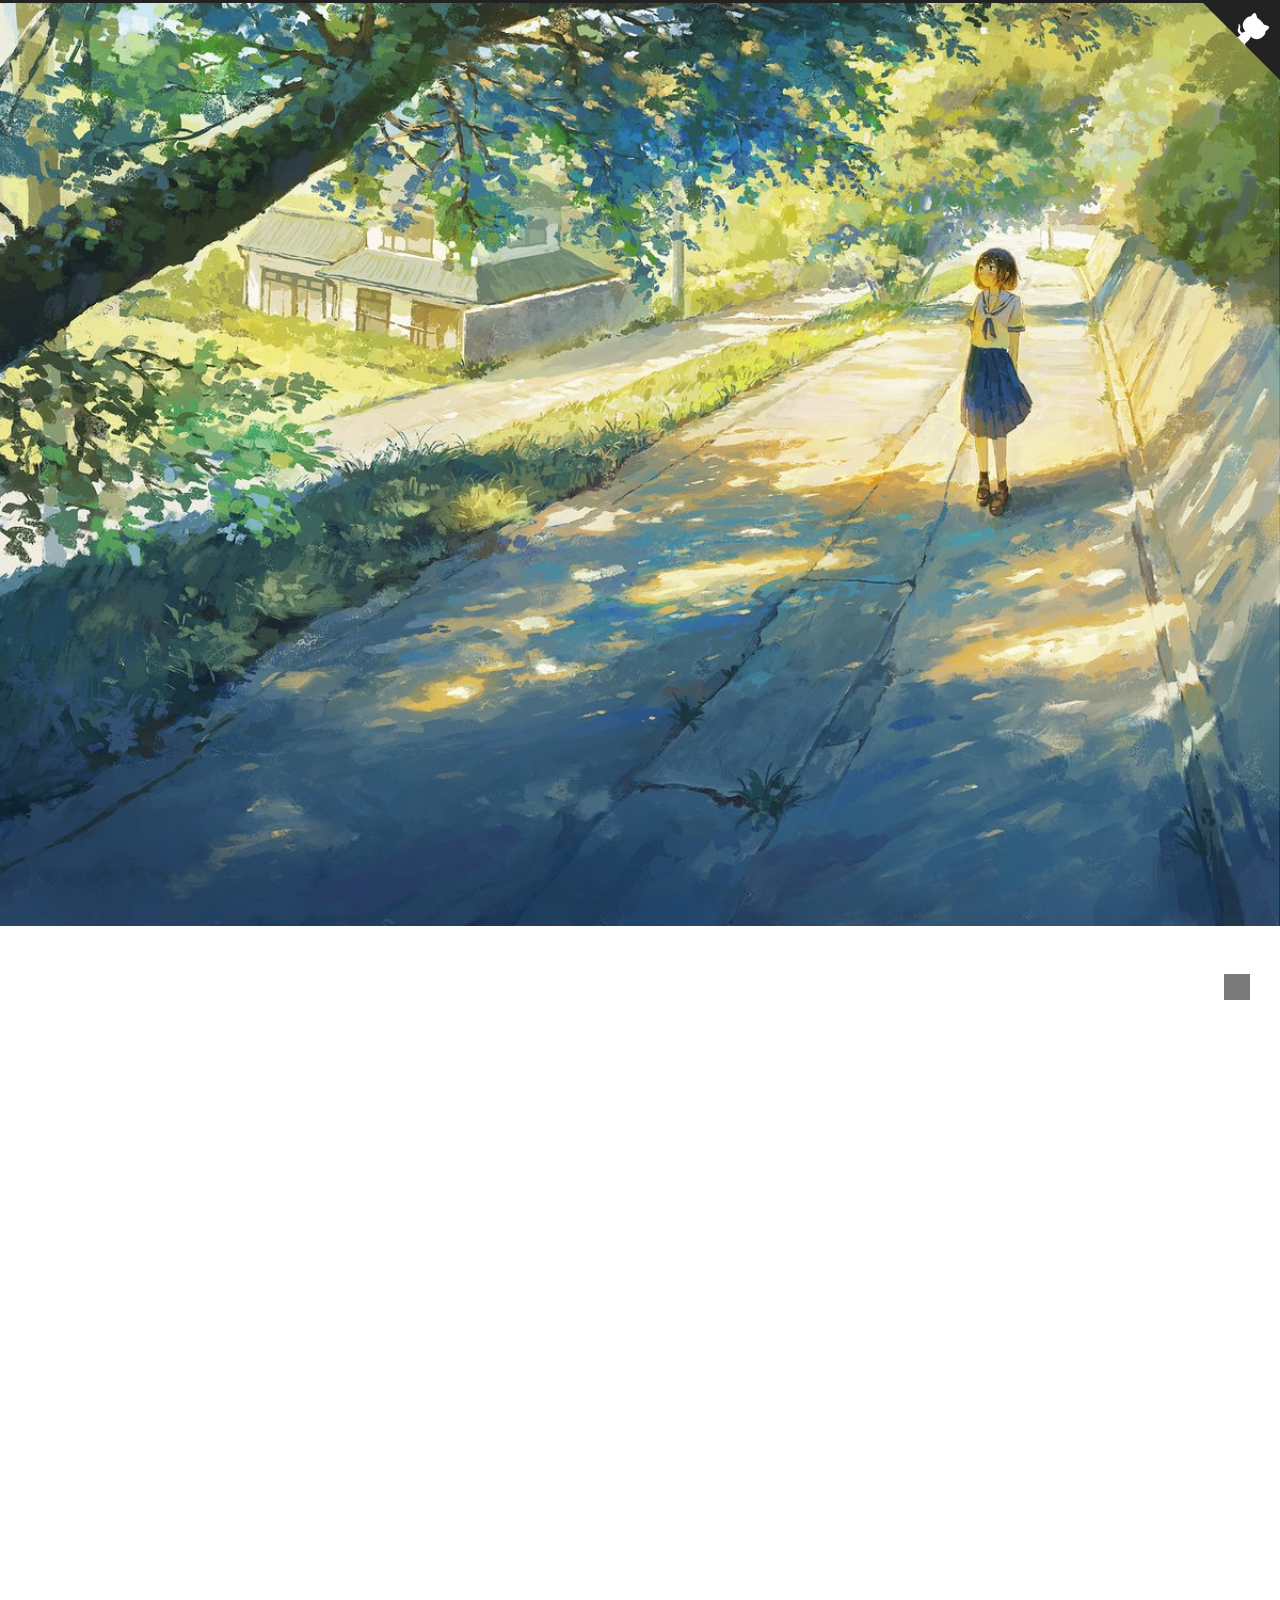
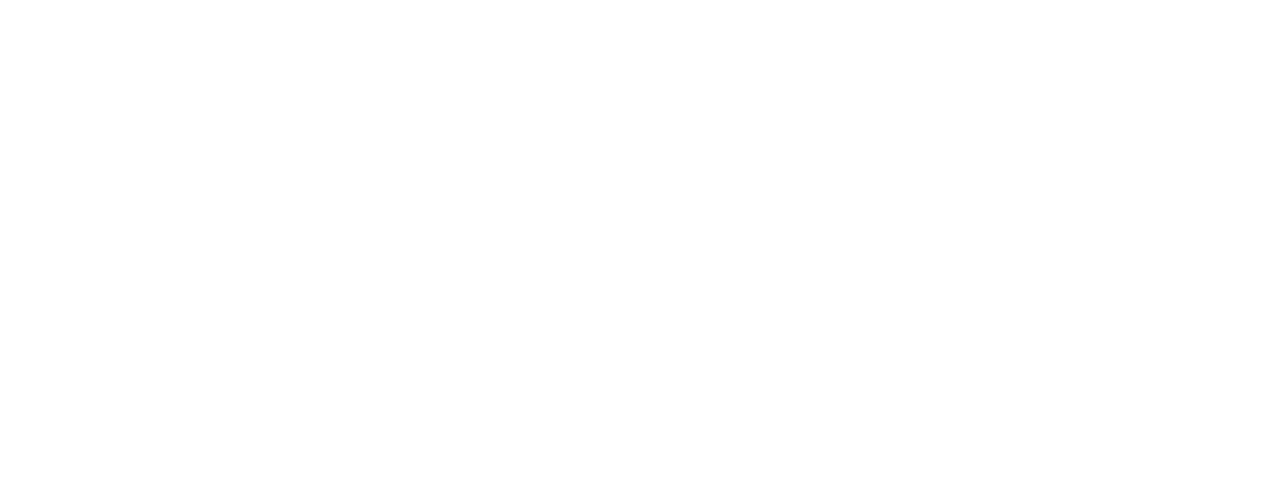
==== commit bc215c4d: "Site updated: 2023-10-02 16:23:09" ====
--- a/about/index.html
+++ b/about/index.html
@@ -5,10 +5,10 @@
 <meta name="viewport" content="width=device-width">
 <meta name="theme-color" content="#222"><meta name="generator" content="Hexo 6.3.0">
 
-  <link rel="apple-touch-icon" sizes="180x180" href="/images/apple-touch-icon-next.png">
-  <link rel="icon" type="image/png" sizes="32x32" href="/images/favicon-32x32-next.png">
-  <link rel="icon" type="image/png" sizes="16x16" href="/images/favicon-16x16-next.png">
-  <link rel="mask-icon" href="/images/logo.svg" color="#222">
+  <link rel="apple-touch-icon" sizes="180x180" href="/images/applenext.ico">
+  <link rel="icon" type="image/png" sizes="32x32" href="/images/favicon32.ico">
+  <link rel="icon" type="image/png" sizes="16x16" href="/images/favicon16.ico">
+  <link rel="mask-icon" href="/images/logo1.svg" color="#222">
 
 <link rel="stylesheet" href="/css/main.css">
 
@@ -17,7 +17,7 @@
 <link rel="stylesheet" href="https://cdnjs.cloudflare.com/ajax/libs/font-awesome/6.4.0/css/all.min.css" integrity="sha256-HtsXJanqjKTc8vVQjO4YMhiqFoXkfBsjBWcX91T1jr8=" crossorigin="anonymous">
   <link rel="stylesheet" href="https://cdnjs.cloudflare.com/ajax/libs/animate.css/3.1.1/animate.min.css" integrity="sha256-PR7ttpcvz8qrF57fur/yAx1qXMFJeJFiA6pSzWi0OIE=" crossorigin="anonymous">
 
-<script class="next-config" data-name="main" type="application/json">{"hostname":"example.com","root":"/","images":"/images","scheme":"Gemini","darkmode":false,"version":"8.18.1","exturl":false,"sidebar":{"position":"left","display":"post","padding":18,"offset":12},"copycode":{"enable":false,"style":null},"fold":{"enable":false,"height":500},"bookmark":{"enable":false,"color":"#222","save":"auto"},"mediumzoom":false,"lazyload":false,"pangu":false,"comments":{"style":"tabs","active":null,"storage":true,"lazyload":false,"nav":null},"stickytabs":false,"motion":{"enable":true,"async":false,"transition":{"menu_item":"fadeInDown","post_block":"fadeIn","post_header":"fadeInDown","post_body":"fadeInDown","coll_header":"fadeInLeft","sidebar":"fadeInUp"}},"prism":false,"i18n":{"placeholder":"搜索...","empty":"没有找到任何搜索结果：${query}","hits_time":"找到 ${hits} 个搜索结果（用时 ${time} 毫秒）","hits":"找到 ${hits} 个搜索结果"},"path":"/search.xml","localsearch":{"enable":true,"trigger":"auto","top_n_per_article":1,"unescape":false,"preload":false}}</script><script src="/js/config.js"></script>
+<script class="next-config" data-name="main" type="application/json">{"hostname":"example.com","root":"/","images":"/images","scheme":"Gemini","darkmode":false,"version":"8.18.1","exturl":false,"sidebar":{"position":"left","display":"post","padding":18,"offset":12},"copycode":{"enable":true,"style":"mac","show_result":true},"fold":{"enable":false,"height":500},"bookmark":{"enable":false,"color":"#222","save":"auto"},"mediumzoom":false,"lazyload":false,"pangu":false,"comments":{"style":"tabs","active":null,"storage":true,"lazyload":false,"nav":null},"stickytabs":false,"motion":{"enable":true,"async":false,"transition":{"menu_item":"fadeInDown","post_block":"fadeIn","post_header":"fadeInDown","post_body":"fadeInDown","coll_header":"fadeInLeft","sidebar":"fadeInUp"}},"prism":false,"i18n":{"placeholder":"搜索...","empty":"没有找到任何搜索结果：${query}","hits_time":"找到 ${hits} 个搜索结果（用时 ${time} 毫秒）","hits":"找到 ${hits} 个搜索结果"},"path":"/search.xml","localsearch":{"enable":true,"trigger":"auto","top_n_per_article":1,"unescape":false,"preload":false}}</script><script src="/js/config.js"></script>
 
     <meta name="description" content="&amp;emsp;被你发现了:) 关于本站简单来说就是我的个人空间。什么？想要互动，不好意思，能力不够开发不出评论功能 建立初衷闲的没事干了，建了站后，用来发在我的朋友圈。 关于本人现在使用的网络名称，wateryear(取自似水流年，个人的奇葩翻译)或者是，dreamship(表示我虽然是个懒货，但是还是一艘有梦想的小船)  一个有梦想的咸鱼！ 一个在AI领域被卷死的可怜人！ 一个能力不强的运气怪物">
 <meta property="og:type" content="website">
@@ -161,6 +161,11 @@
           <span class="site-state-item-count">1</span>
           <span class="site-state-item-name">日志</span>
         </a>
+      </div>
+      <div class="site-state-item site-state-tags">
+          <a href="/tags/">
+        <span class="site-state-item-count">1</span>
+        <span class="site-state-item-name">标签</span></a>
       </div>
   </nav>
 </div>
--- a/css/main.css
+++ b/css/main.css
@@ -547,6 +547,45 @@
 			text-align: right;
 		}
 
+.highlight:hover .copy-btn,
+.code-container:hover .copy-btn {
+  opacity: 1;
+}
+.code-container {
+  position: relative;
+}
+.copy-btn {
+  color: #333;
+  cursor: pointer;
+  line-height: 1.6;
+  opacity: 0;
+  padding: 2px 6px;
+  position: absolute;
+  transition: opacity 0.2s ease-in-out;
+  color: var(--highlight-foreground);
+  font-size: 14px;
+  right: 0;
+  top: 2px;
+}
+figure.highlight {
+  border-radius: 5px;
+  box-shadow: 0 10px 30px 0 rgba(0,0,0,0.4);
+  padding-top: 30px;
+}
+figure.highlight .table-container {
+  border-radius: 0 0 5px 5px;
+}
+figure.highlight::before {
+  background: #fc625d;
+  box-shadow: 20px 0 #fdbc40, 40px 0 #35cd4b;
+  left: 12px;
+  margin-top: -20px;
+  position: absolute;
+  border-radius: 50%;
+  content: ' ';
+  height: 12px;
+  width: 12px;
+}
 code,
 kbd,
 figure.highlight,
@@ -2114,6 +2153,24 @@
 .post-block:last-of-type .post-eof {
   display: none;
 }
+.post-copyright ul {
+  list-style: none;
+  overflow: hidden;
+  padding: 0.5em 1em;
+  position: relative;
+  background: var(--card-bg-color);
+  border-left: 3px solid #ff2a2a;
+  margin: 1em 0 0;
+}
+.post-copyright ul::after {
+  content: '\f25e';
+  font-family: 'Font Awesome 6 Brands';
+  font-size: 200px;
+  opacity: 0.1;
+  position: absolute;
+  right: -50px;
+  top: -150px;
+}
 .post-tags {
   margin-top: 40px;
   text-align: center;
@@ -2486,7 +2543,7 @@
 }
 header.header {
   background: var(--content-bg-color);
-  border-radius: initial;
+  border-radius: 20px 20px 20px 20px;
   box-shadow: 0 2px 2px 0 rgba(0,0,0,0.12), 0 3px 1px -2px rgba(0,0,0,0.06), 0 1px 5px 0 rgba(0,0,0,0.12);
 }
 @media (max-width: 991px) {
@@ -2523,7 +2580,7 @@
   }
 }
 .main-inner {
-  border-radius: initial;
+  border-radius: 20px 20px 20px 20px;
   box-sizing: border-box;
   width: calc(100% - 252px);
 }
@@ -2664,7 +2721,7 @@
 }
 .sidebar-inner {
   background: var(--content-bg-color);
-  border-radius: initial;
+  border-radius: 20px;
   box-shadow: 0 2px 2px 0 rgba(0,0,0,0.12), 0 3px 1px -2px rgba(0,0,0,0.06), 0 1px 5px 0 rgba(0,0,0,0.12), 0 -1px 0.5px 0 rgba(0,0,0,0.09);
   box-sizing: border-box;
   color: var(--text-color);
@@ -2723,11 +2780,11 @@
 .main-inner .comment-position .comments,
 .main-inner .pagination {
   background: var(--content-bg-color);
-  border-radius: initial;
+  border-radius: 20px 20px 20px 20px;
   box-shadow: 0 2px 2px 0 rgba(0,0,0,0.12), 0 3px 1px -2px rgba(0,0,0,0.06), 0 1px 5px 0 rgba(0,0,0,0.12);
 }
 .main-inner .post-block:not(:first-child):not(:first-child) {
-  border-radius: initial;
+  border-radius: 20px;
   box-shadow: 0 2px 2px 0 rgba(0,0,0,0.12), 0 3px 1px -2px rgba(0,0,0,0.06), 0 1px 5px 0 rgba(0,0,0,0.12), 0 -1px 0.5px 0 rgba(0,0,0,0.09);
   margin-top: 12px;
 }
@@ -2745,7 +2802,7 @@
 .main-inner > .comments,
 .main-inner .comment-position .comments,
 .main-inner .pagination {
-  border-radius: initial;
+  border-radius: 20px;
   box-shadow: 0 2px 2px 0 rgba(0,0,0,0.12), 0 3px 1px -2px rgba(0,0,0,0.06), 0 1px 5px 0 rgba(0,0,0,0.12), 0 -1px 0.5px 0 rgba(0,0,0,0.09);
   margin-top: 12px;
 }
@@ -2811,3 +2868,39 @@
     padding: 10px 12px;
   }
 }
+body {
+  background: url("/images/bg2.jpg");
+  background-repeat: no-repeat;
+  background-attachment: fixed;
+  background-size: cover;
+  background-position: 50% 50%;
+}
+.content-wrap {
+  opacity: 0.9;
+}
+.sidebar {
+  opacity: 0.9;
+  background-color: transparent;
+}
+.header-inner {
+  background: rgba(255,255,255,0.9);
+}
+.popup {
+  opacity: 0.9;
+}
+.comments {
+  background: rgba(255,255,255,0.9) none repeat scroll !important;
+}
+.main-inner {
+  opacity: 0.99;
+}
+.main-inner .post-block {
+  background: rgba(255,255,255,0.7) none repeat scroll !important;
+}
+.post {
+  margin-top: 60px;
+  padding: 20px;
+  margin-bottom: 60px;
+  -webkit-box-shadow: 0 0 5px #788072;
+  -moz-box-shadow: 0 0 5px rgba(202,203,204,0.5);
+}
